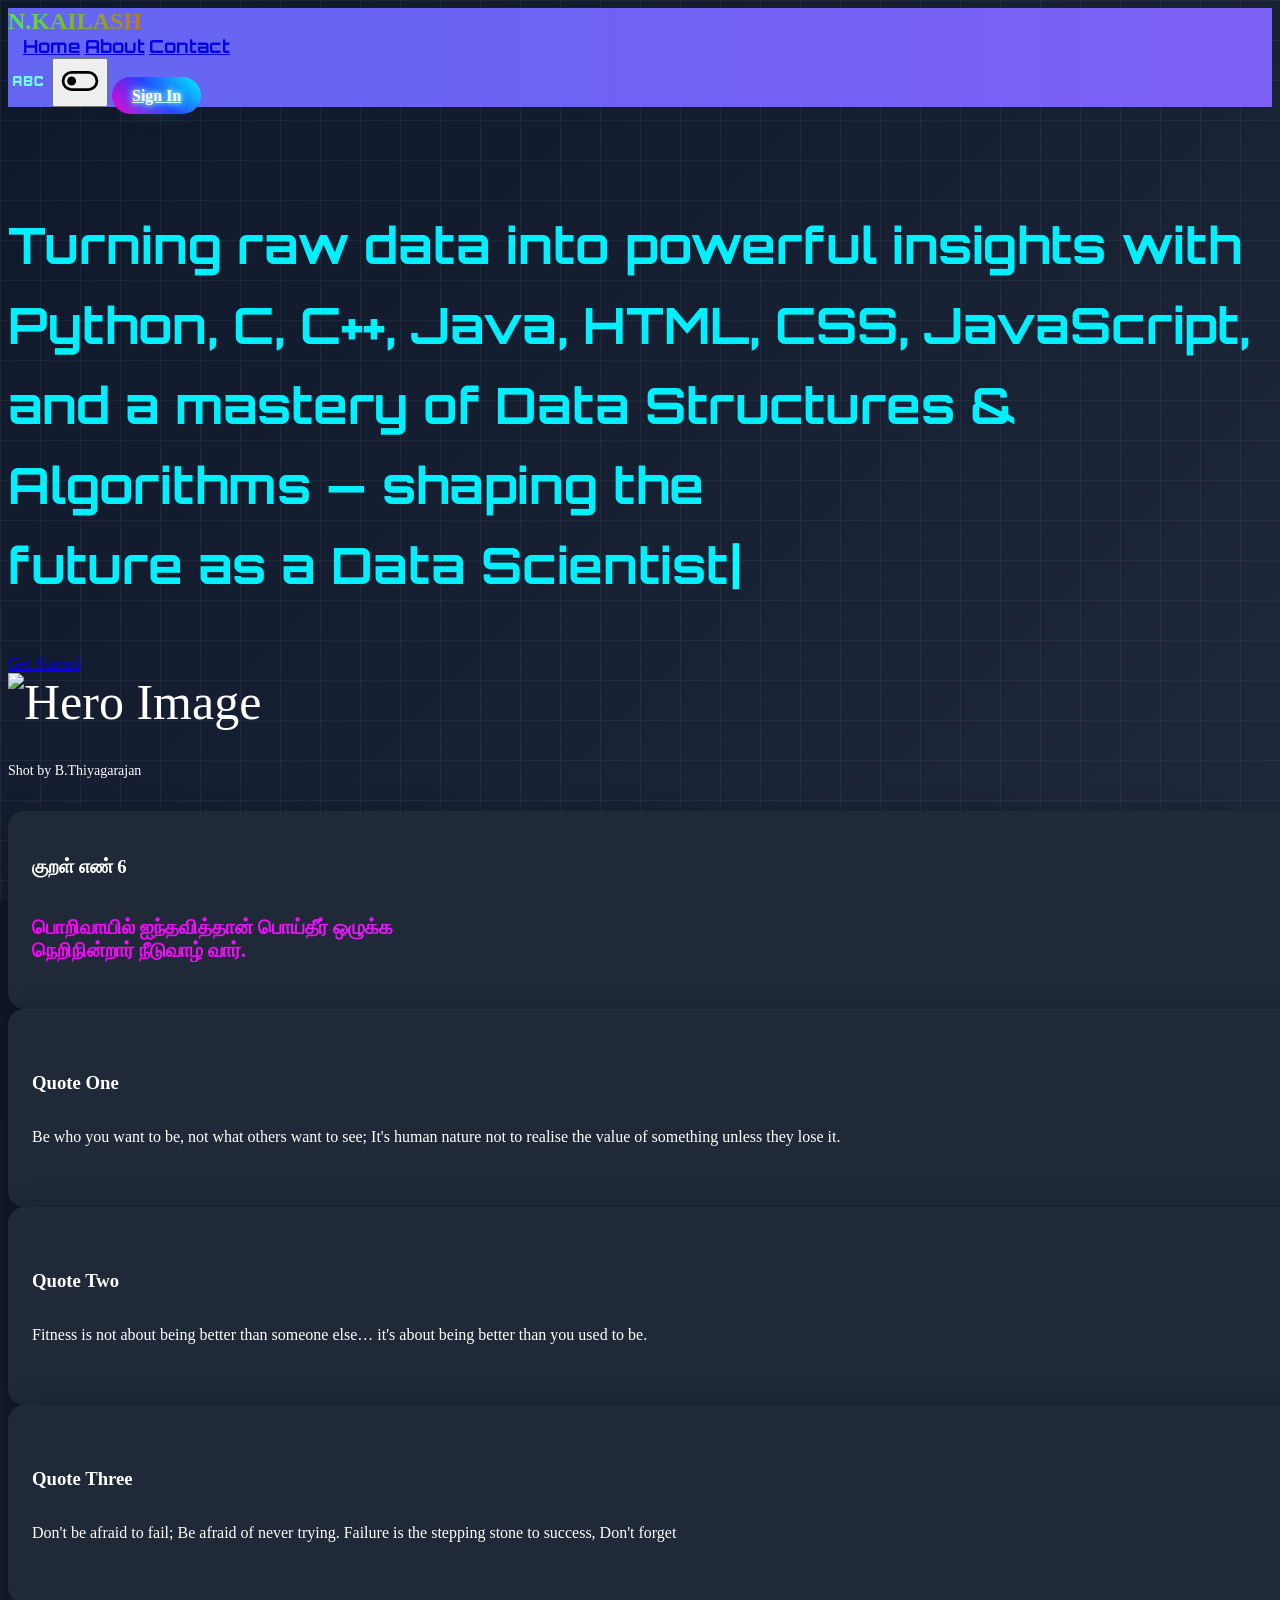
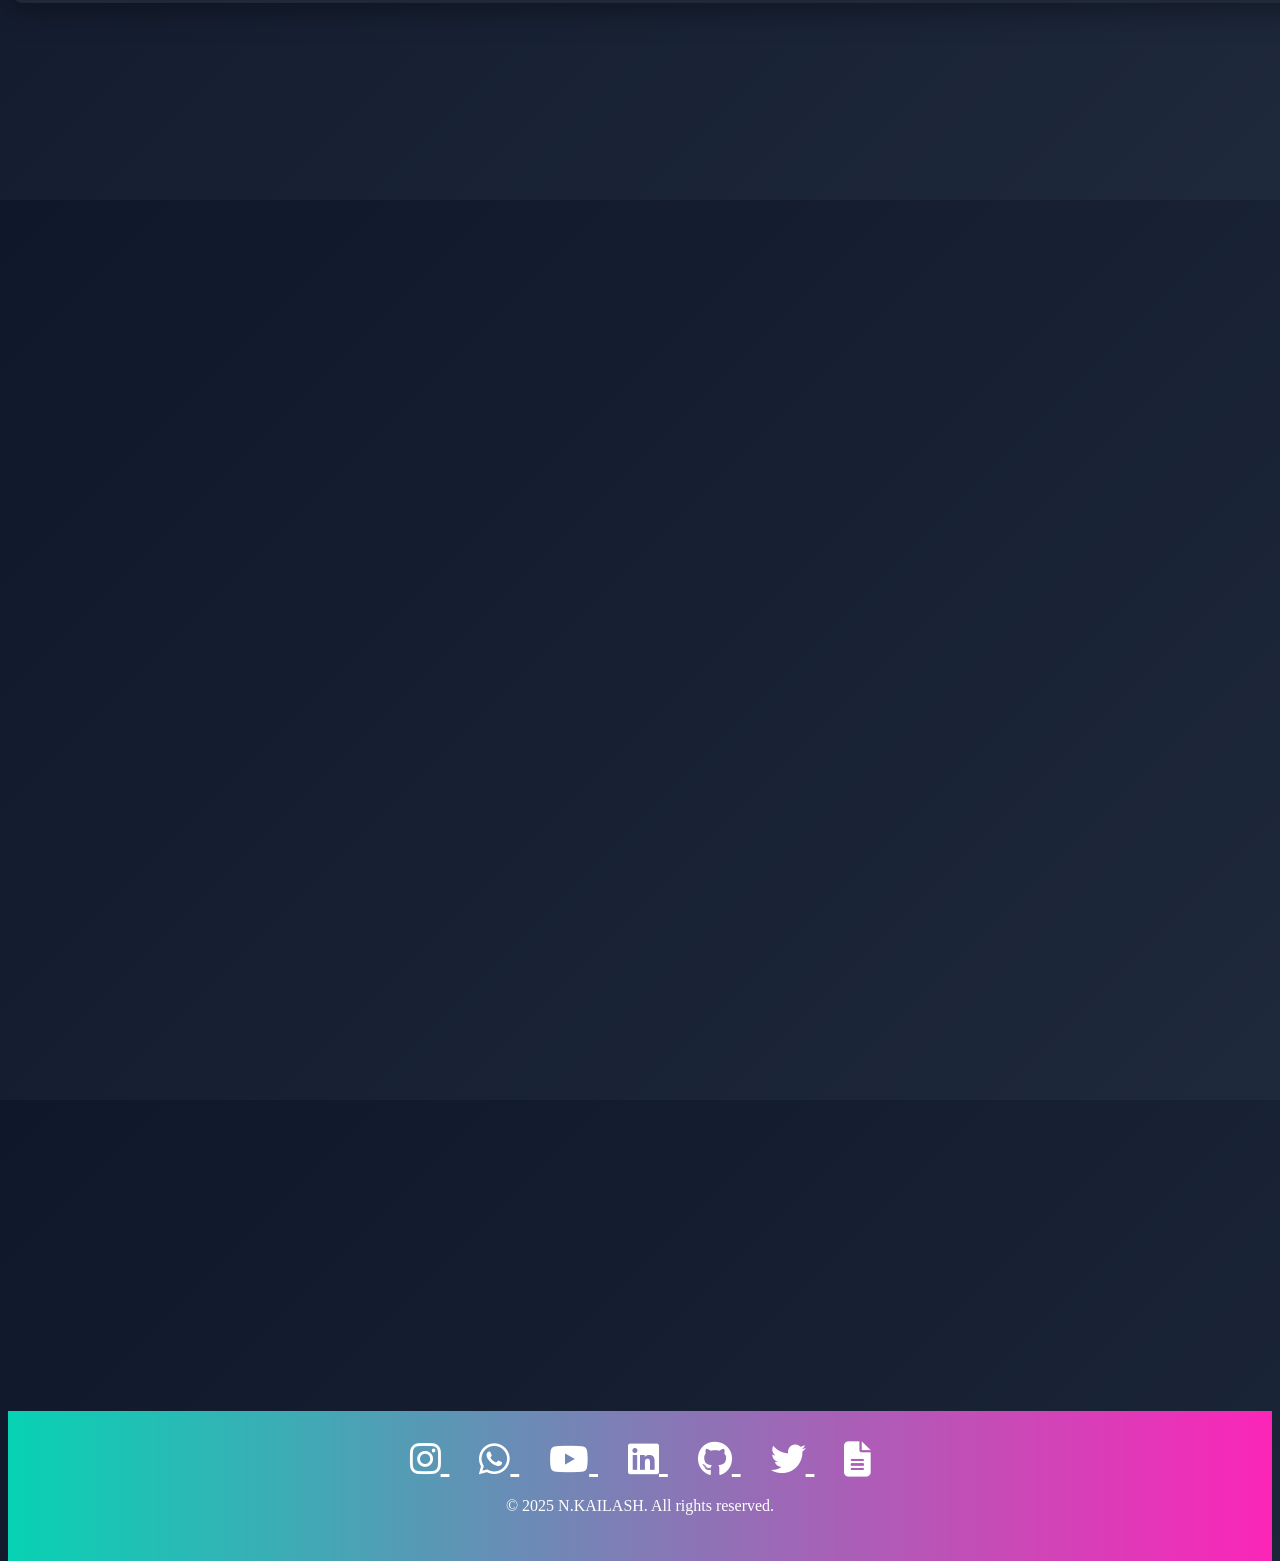
==== index.html @ b2255a36 "Update index.html removing empty lines" ====
<!DOCTYPE html>
<html lang="en">
<head>
  <meta charset="UTF-8" />
  <meta name="viewport" content="width=device-width, initial-scale=1.0" />
  <title>Welcome - Kailash Kanth</title>
  <script src="https://cdn.tailwindcss.com"></script>
  <link rel="stylesheet" href="https://cdnjs.cloudflare.com/ajax/libs/font-awesome/6.5.0/css/all.min.css">
  <link rel="icon" type="image/png" href="Elegante Logo _N.K._ en Gradiente.png">
  <link href="https://fonts.googleapis.com/css2?family=Noto+Sans+Tamil&display=swap" rel="stylesheet">
  <link href="https://fonts.googleapis.com/css2?family=Orbitron:wght@400;700;900&display=swap" rel="stylesheet">

  <style>
    body::before {
      content: "";
      position: fixed;
      top: 0;
      left: 0;
      width: 100%;
      height: 100%;
      background-image: linear-gradient(to right, rgba(255,255,255,0.05) 1px, transparent 1px),
                        linear-gradient(to bottom, rgba(255,255,255,0.05) 1px, transparent 1px);
      background-size: 40px 40px;
      z-index: -1;
      animation: moveGrid 20s linear infinite;
    }
    
    @keyframes moveGrid {
      from { background-position: 0 0; }
      to { background-position: 40px 40px; }
    }
    html, body {
  height: 100%;              /* Make body take full height */
  display: flex;             /* Use flexbox */
  flex-direction: column;    /* Stack content vertically */
}
    

main {
  flex: 1; /* Push footer to the bottom */
}
    body {
      background: linear-gradient(135deg, #0f172a, #1e293b);
      color: white;
    }
    .gradient-bg {
      background: linear-gradient(90deg, #6366f1, #8b5cf6, #ec4899);
    }
    .animated-gradient {
      background-size: 300% 300%;
      animation: gradientMove 6s ease infinite;
    }
    @keyframes gradientMove {
      0% { background-position: 0% 50%; }
      50% { background-position: 100% 50%; }
      100% { background-position: 0% 50%; }
    }
    @keyframes gradientText {
      0% { background-position: 0% 50%; }
      50% { background-position: 100% 50%; }
      100% { background-position: 0% 50%; }
    }
    
.animated-text-gradient {
  background: linear-gradient(
    90deg, /* left to right gradient */
    #48ec4b,
    #ff3700,
    #272adb,
    #48ec4b,
    #00bfff,
    #ff8c00
  );
  background-size: 800% 800%;
  animation: gradientText 7s linear infinite;
  -webkit-background-clip: text;
  -webkit-text-fill-color: transparent;
}
    .footer {
  text-align: center;
  padding: 30px 10px;
  background: linear-gradient(90deg, #07d2b4, #fc25b8);
  color: white;
}

.social-icons {
  margin-bottom: 15px;
}

.social-icons .icon {
  margin: 0 15px;
  font-size: 2.2rem;
  color: white;
  transition: all 0.3s ease;
}

/* Glow Colors */
.social-icons .linkedin:hover {
  color: #0a66c2;
}
.social-icons .whatsapp:hover {
  color: #25D366;
  text-shadow: 0 0 10px #25D366, 0 0 20px #25D366;
  animation: pulseGlow 1.5s infinite
}
.social-icons .github:hover {
  color: #ffffff;
  text-shadow: 0 0 10px #ffffff, 0 0 20px #ffffff;
  animation: pulseGlow 1.5s infinite
}

.social-icons .instagram:hover {
  color: #e1306c;
  text-shadow: 0 0 10px #e1306c, 0 0 20px #e1306c;
  animation: pulseGlow 1.5s infinite
}

.social-icons .twitter:hover {
  color: #1da1f2;
}
.social-icons .youtube:hover {
  color: #ff0000;
}

.social-icons .resume:hover {
  color: #00ffcc;
}
.neon-button {
  color: #00fff0;
  text-shadow: 0 0 5px #00fff0, 0 0 10px #00fff0, 0 0 20px #00fff0;
}
    /* Gradient Text Animation */
    .gradient-text {
      font-size: 1.25rem; /* Increase text size */
      font-weight: bold;
      text-align: left;
      background: linear-gradient(270deg, #ff6a00, #ffcc00, #00ffcc, #ff00ff);
      background-size: 800% 800%;
      -webkit-background-clip: text;
      -webkit-text-fill-color: transparent;
      animation: gradientShift 8s ease infinite;
    }

    /* Gradient Animation */
    @keyframes gradientShift {
      0% { background-position: 0% 50%; }
      50% { background-position: 100% 50%; }
      100% { background-position: 0% 50%; }
    }
    .breathing-glow-button {
  display: inline-block;
  animation: button-breathe 2.5s ease-in-out infinite,
             button-glow 2.5s ease-in-out infinite;
  transform-origin: center;
  will-change: transform, box-shadow;
}

@keyframes button-breathe {
  0%, 100% { transform: scale(1); }
  50%      { transform: scale(1.08); }
}

@keyframes button-glow {
  0%, 100% {
    box-shadow: 0 0 15px rgba(99, 102, 241, 0.6), 
                0 0 30px rgba(139, 92, 246, 0.4),
                0 0 45px rgba(236, 72, 153, 0.3);
  }
  50% {
    box-shadow: 0 0 25px rgba(99, 102, 241, 0.9), 
                0 0 50px rgba(139, 92, 246, 0.7),
                0 0 70px rgba(236, 72, 153, 0.5);
  }
}
    .tamil-text {
      font-family: 'Noto Sans Tamil', sans-serif;
    }
    .breathing-img{
  animation: breathing 4s ease-in-out infinite,
             img-breathing-glow 4s ease-in-out infinite;
}

@keyframes breathing {
  0% { transform: scale(1); }
  50% { transform: scale(1.02); }
  100% { transform: scale(1); }
}       
@keyframes img-breathing-glow {
  0%, 100% {
    box-shadow: 0 0 15px rgba(0, 251, 255, 0.6), 
                0 0 30px rgba(139, 92, 246, 0.4),
                0 0 45px rgba(255, 0, 128, 0.3);
  }
  50% {
    box-shadow: 0 0 25px rgba(37, 241, 5, 0.9), 
                0 0 50px rgba(139, 92, 246, 0.7),
                0 0 70px rgba(236, 72, 153, 0.5);
  }
}
element.style {
    animation-delay: 100ms;
}
  .text-4xl {
    font-size: 2.25rem;
    line-height: 2.5rem;
}
.text-cyber {
    --tw-text-opacity: 1;
    color: rgb(0 240 255 / var(--tw-text-opacity, 1));
}
.text-sm {
    font-size: .875rem;
    line-height: 5rem;
}
.font-cyber {
    font-family: 'Orbitron', sans-serif;
    font-weight: 700;
}
.animate-fade-in-up {
    animation: fade-in-up 2s ease-out;
}
.cyber-gradient-text {
    background-image: linear-gradient(to right, var(--tw-gradient-stops));
    --tw-gradient-from: #00f0ff var(--tw-gradient-from-position);
    --tw-gradient-to: rgb(0 240 255 / 0) var(--tw-gradient-to-position);
    --tw-gradient-stops: var(--tw-gradient-from), var(--tw-gradient-to);
    --tw-gradient-to: #b537f2 var(--tw-gradient-to-position);
    -webkit-background-clip: text;
    background-clip: text;
    color: transparent;
}
.fade-in-up {
      font-size: 50px;
      opacity: 0;
      transform: translateY(30px); /* start slightly down */
      animation: fadeInUp 1.2s ease-out forwards;
    }

    @keyframes fadeInUp {
      0% {
        opacity: 0;
        transform: translateY(30px);
      }
      100% {
        opacity: 1;
        transform: translateY(0);
      }
    }
    h2.fade-in-up {
  line-height: 1.15;
  overflow: visible;
}
.rounded-md {
    border-radius: calc(var(--radius) - 2px);
}
.gap-1 {
    gap: .25rem;
}
    #typewriter {
  display: inline-block;
  white-space: nowrap;
  overflow: hidden;
  vertical-align: bottom;
  position: relative;
}

#typewriter::after {
  content: "|";                  /* blinking cursor */
  display: inline-block;         /* keep it inline with text */
  margin-left: 2px;              /* little gap */
  animation: blinkCursor 0.7s steps(1) infinite;
  color: #00ffff;                /* neon cyan */
  font-weight: bold;
}

@keyframes blinkCursor {
  50% { opacity: 0; }
}
    .sign-in-btn {
  background: linear-gradient(45deg, #ff00cc, #3333ff, #00ffff);
  color: white;
  font-size: 16px;
  padding: 10px 20px;
  border: none;
  border-radius: 25px;
  cursor: pointer;
  font-weight: bold;
  position: relative;
  overflow: hidden;
  transition: transform 0.2s ease-in-out;
  text-shadow: 0 0 5px #fff,
               0 0 10px #0ff,
               0 0 20px #0ff,
               0 0 40px #0ff;
  animation: glowText 2s infinite alternate;
}

.sign-in-btn:hover {
  transform: scale(1.1);
  background: linear-gradient(45deg, #ff66ff, #3399ff, #33ffff);
  box-shadow: 0 0 20px #ff00cc, 0 0 40px #3333ff, 0 0 60px #00ffff;
}

/* Neon glowing animation */
@keyframes glowText {
  from {
    text-shadow: 0 0 5px #fff,
                 0 0 10px #ff00cc,
                 0 0 20px #ff00cc,
                 0 0 40px #ff00cc;
  }
  to {
    text-shadow: 0 0 5px #fff,
                 0 0 15px #00ffff,
                 0 0 30px #00ffff,
                 0 0 60px #00ffff;
  }
}
.navbar-a {
  color: white;
  text-decoration: none;
  margin: 0 15px;
  font-size: 18px;
  font-weight: 500;
  position: relative;
  transition: color 0.3s ease-in-out;
}

/* Glow + underline effect */
.navbar-a::after {
  content: '';
  position: absolute;
  width: 0;
  height: 2px;
  left: 0;
  bottom: -5px;
  background: linear-gradient(90deg, #ff00cc, #3333ff, #00ffff);
  transition: width 0.4s ease-in-out;
  border-radius: 2px;
}

.navbar-a:hover {
  color: #00ffff; /* text color glow */
  text-shadow: 0 0 5px #00ffff, 0 0 10px #00ffff, 0 0 20px #00ffff;
}

.navbar-a:hover::after {
  width: 100%; /* underline expands smoothly */
}
    .logo {
  font-size: 24px;
  font-weight: bold;
  -webkit-background-clip: text;
  -webkit-text-fill-color: transparent;
  transition: all 0.3s ease-in-out;
  text-decoration: none;
}

.logo:hover {
  background: none; /* remove gradient */
  color: #00aaff; /* glowing blue */
  text-shadow: 0 0 8px #00aaff, 0 0 16px #00aaff, 0 0 24px #00aaff; /* glow */
  -webkit-text-fill-color: #00aaff;
}
    .image-glow {
  transition: all 0.3s ease-in-out;
}

.image-glow:hover {
  box-shadow: 0 0 20px 5px rgba(0, 128, 255, 0.8);
  animation: pulse-glow 1.5s infinite;
}

@keyframes pulse-glow {
  0% {
    box-shadow: 0 0 10px 2px rgba(0, 128, 255, 0.6);
  }
  50% {
    box-shadow: 0 0 25px 7px rgba(0, 128, 255, 1);
  }
  100% {
    box-shadow: 0 0 10px 2px rgba(0, 128, 255, 0.6);
  }
}
    .thirukkural-box{
  position: relative;
  width: 100%;
  min-height: 150px;               /* responsive */
  border-radius: 16px;
  overflow: hidden;
  padding: 24px;
  background: #1f2937;             /* matches your bg-gray-800 */
  box-shadow: 0 8px 30px rgba(0,0,0,.35);
}

.thirukkural-front,.thirukkural-back{
  position:absolute; inset:0;
  padding:24px;
  display:grid; align-content:center; /* vertical centering */
  z-index:2; transition:opacity .35s ease;
}
.thirukkural-back{ opacity:0; color:#a5f3fc; font-style:italic; }

.thirukkural-box:hover .thirukkural-front{ opacity:0; }
.thirukkural-box:hover .thirukkural-back{  opacity:1; }

/* checkerboard overlay */
.checkerboard{
  position:absolute; inset:0;
  display:grid;
  grid-template-columns:repeat(var(--cols,8),1fr);
  grid-template-rows:repeat(var(--rows,6),1fr);
  z-index:3; pointer-events:none;
}
.checkerboard .tile {
  background: #b04198; /* blue */
  opacity: 1;
}

/* On hover: animate tiles disappearing */
.thirukkural-box:hover .checkerboard .tile {
  animation: tileOut .6s both ease-in;
  animation-delay: var(--d, 0ms);
}

/* When not hovered: animate tiles disappearing (other direction) */
.thirukkural-box:not(:hover) .checkerboard .tile {
  animation: tileIn 0.6s both ease-in;
  animation-delay: var(--d, 0ms);
}

/* Keyframes */
@keyframes tileOut {
  0%   { opacity: 0.8; }
  100% { opacity: 0; }
}

@keyframes tileIn {
  0%   { opacity:0.8; }
  100% { opacity: 0; }
}
.porul-title {
  font-size: 2rem;
  font-weight: bold;
  background: linear-gradient(90deg, #f2ff00, #00a6ff);
  -webkit-background-clip: text;
  -webkit-text-fill-color: transparent;
}
    .quote-box{
  position: relative;
  width: 100%;
  min-height: 150px;               /* responsive */
  border-radius: 16px;
  overflow: hidden;
  padding: 24px;
  background: #1f2937;             /* matches your bg-gray-800 */
  box-shadow: 0 8px 30px rgba(0,0,0,.35);
}

.quote-front,.quote-back{
  position:absolute; inset:0;
  padding:24px;
  display:grid; align-content:center; /* vertical centering */
  z-index:2; transition:opacity .35s ease;
}
.quote-back{ opacity:0; color:#a5f3fc; font-style:italic; }

.quote-box:hover .quote-front{ opacity:0; }
.quote-box:hover .quote-back{  opacity:1; }

/* checkerboard overlay */
.checkerboardquote{
  position:absolute; inset:0;
  display:grid;
  grid-template-columns:repeat(var(--cols,8),1fr);
  grid-template-rows:repeat(var(--rows,6),1fr);
  z-index:3; pointer-events:none;
}
.checkerboardquote .tile {
  background: #07caed; /* blue */
  opacity: 1;
}

/* On hover: animate tiles disappearing */
.quote-box:hover .checkerboardquote .tile {
  animation: tileOutquote .6s both ease-in;
  animation-delay: var(--d, 0ms);
}

/* When not hovered: animate tiles disappearing (other direction) */
.quote-box:not(:hover) .checkerboardquote .tile {
  animation: tileInquote 0.6s both ease-in;
  animation-delay: var(--d, 0ms);
}

/* Keyframes */
@keyframes tileOutquote {
  0%   { opacity: 0.8; }
  100% { opacity: 0; }
}

@keyframes tileInquote {
  0%   { opacity:0.8; }
  100% { opacity: 0; }
}
    .glitch-text {
      position: relative;
    }

    /* Duplicate layers for glitch */
    .glitch-text::before,
    .glitch-text::after {
      content: attr(data-text);
      position: absolute;
      top: 0;
      left: 0;
      width: 100%;
      height: 100%;
      background: inherit;
      -webkit-background-clip: text;
      -webkit-text-fill-color: transparent;
      color: transparent;
      overflow: hidden;
      pointer-events: none;   /* Make sure hover does not affect */
    }

    .glitch-text::before {
      animation: glitch-slice-1 3s infinite linear alternate-reverse;
    }

    .glitch-text::after {
      animation: glitch-slice-2 1.2s infinite linear alternate-reverse;
    }
    .glitch-text:hover::before,
.glitch-text:hover::after {
  animation-play-state: paused;
  opacity: 0;
  visibility:hidden
}

    /* Slicing keyframes */
    @keyframes glitch-slice-1 {
      0% { clip: rect(20px, 9999px, 60px, 0); transform: translateX(-2px); }
      5% { clip: rect(60px, 9999px, 100px, 0); transform: translateX(2px); }
      10% { clip: rect(10px, 9999px, 50px, 0); transform: translateX(-1px); }
      15% { clip: rect(70px, 9999px, 120px, 0); transform: translateX(1px); }
      20% { clip: rect(40px, 9999px, 80px, 0); transform: translateX(-3px); }
      25% { clip: rect(90px, 9999px, 140px, 0); transform: translateX(3px); }
      30%,100% { clip: rect(0, 9999px, 0, 0); transform: translateX(0); }
    }

    @keyframes glitch-slice-2 {
      0% { clip: rect(80px, 9999px, 120px, 0); transform: translateX(2px); }
      5% { clip: rect(30px, 9999px, 70px, 0); transform: translateX(-2px); }
      10% { clip: rect(100px, 9999px, 1500px, 0); transform: translateX(1px); }
      15% { clip: rect(50px, 9999px, 90px, 0); transform: translateX(-1px); }
      20% { clip: rect(10px, 9999px, 40px, 0); transform: translateX(3px); }
      25% { clip: rect(60px, 9999px, 1500px, 0); transform: translateX(-3px); }
      30%,100% { clip: rect(60, 9999px, 70, 40); transform: translateX(0); }
    }
    .tooltip {
  position: relative;
  display: inline-block;
  cursor: pointer;
}

/* Tooltip text */
.tooltip::after {
  content: attr(data-tooltip);
  position: absolute;
  bottom: -40px; /* Position above the element */
  left: 50%;
  transform: translateX(-50%);
  background-color: #111;
  color: #fff;
  font-size: 12px;
  padding: 6px 10px;
  border-radius: 6px;
  white-space: nowrap;
  opacity: 0;
  pointer-events: none;
  transition: opacity 0.3s ease;
  box-shadow: 0 0 10px rgba(0,0,0,0.5);
}

/* Show tooltip on hover */
.tooltip:hover::after {
  opacity: 1;
}
  </style>

</head>
<body class="font-sans">
  <!-- Header -->
  <header class="gradient-bg animated-gradient p-4 shadow-lg">
    <div class="max-w-7xl mx-auto flex justify-between items-center">
      <a href="index.html" class="text-2xl font-bold animated-text-gradient logo">N.KAILASH</a>
      <nav class="navbar-a absolute left-1/2 transform -translate-x-1/2 flex space-x-6 hidden md:flex">
        <a href="index.html" class="hover:text-gray-200 font-cyber">Home</a>
        <a href="about.html" class="hover:text-gray-200 font-cyber">About</a>
        <a href="contact.html" class="hover:text-gray-200 font-cyber">Contact</a>
      </nav>
      <div class="flex items-center space-x-3">
      <span class="tooltip" data-tooltip="Click the toggle button to change the font">
       <svg xmlns="http://www.w3.org/2000/svg" height="40px" viewBox="0 -960 960 960" width="40px" fill="#75FBFD">
        <path d="M671.33-360q-15.66 0-25.83-10.17-10.17-10.16-10.17-25.83v-168q0-15.67 10.17-25.83Q655.67-600 671.33-600H804q15.67 0 25.83 10.17Q840-579.67 840-564v44h-52v-28H687.33v136H788v-28h52v44q0 15.67-10.17 25.83Q819.67-360 804-360H671.33ZM380-360v-240h168.67q15.66 0 25.83 10.17 10.17 10.16 10.17 25.83v48q0 15.67-10.17 25.83Q564.33-480 548.67-480q15.66 0 25.83 10.17 10.17 10.16 10.17 25.83v48q0 15.67-10.17 25.83Q564.33-360 548.67-360H380Zm52-146h100.67v-42H432v42Zm0 94h100.67v-42H432v42Zm-312 52v-204q0-15.67 10.17-25.83Q140.33-600 156-600h132.67q15.66 0 25.83 10.17 10.17 10.16 10.17 25.83v204h-52v-71.33H172V-360h-52Zm52-123.33h100.67V-548H172v64.67Z"/>
       </svg>
      </span>
      <button onclick="location.href='index2.html'" class="p-2">
        <svg xmlns="http://www.w3.org/2000/svg" height="40px" viewBox="0 -960 960 960" width="40px" class="fill-[#75FBFD] hover:fill-red-500 hover:drop-shadow-[2_1_6px_red] transition-all duration-300">
          <path d="M280-240q-100 0-170-70T40-480q0-100 70-170t170-70h400q100 0 170 70t70 170q0 100-70 170t-170 70H280Zm0-66.67h400q72 0 122.67-50.66Q853.33-408 853.33-480t-50.66-122.67Q752-653.33 680-653.33H280q-72 0-122.67 50.66Q106.67-552 106.67-480t50.66 122.67Q208-306.67 280-306.67Zm-.71-66q44.71 0 76.04-31.29 31.34-31.3 31.34-76 0-44.71-31.3-76.04-31.29-31.33-76-31.33-44.7 0-76.04 31.29-31.33 31.3-31.33 76 0 44.71 31.29 76.04 31.3 31.33 76 31.33ZM480-480Z"/>
        </svg>
      </button>
      <a href="signin.html" class="bg-gradient-to-r from-indigo-500 via-purple-500 to-pink-500 px-6 py-3 rounded-lg font-bold text-white shadow-lg hover:opacity-90 sign-in-btn">Sign In</a>
    </div>
  </header>
<main>
  <!-- Hero Section -->
  <section class="max-w-7xl mx-auto px-4 py-16 flex flex-col md:flex-row items-center gap-8">
    <div class="flex-1">
      <h2 class="text-4xl md:text-5xl lg:text-6xl font-cyber font-bold mb-6 cyber-gradient-text fade-in-up glitch-text logo" data-text="Welcome to My Digital World">Welcome to My Digital World</h2>
      <p class="mb-6 text-lg text-cyber font-cyber text-sm gap-1 rounded-md fade-in-up">Turning raw data into powerful insights with Python, C, C++, Java, HTML, CSS, JavaScript, and a mastery of Data Structures & Algorithms — shaping the <br>future as a <span id="typewriter"></span></p>
      <a href="about.html" class="bg-gradient-to-r from-indigo-500 via-purple-500 to-pink-500 px-6 py-3 rounded-lg font-bold text-white shadow-lg hover:opacity-90 breathing-glow-button image-glow">Get Started</a>
    </div>
    <div class="relative flex-1 fade-in-up group">
      <img src="IMG20250529124751.jpg" alt="Hero Image" class="rounded-lg shadow-lg breathing-img image-glow"/>
      <div class="absolute bottom-0 left-0 w-full bg-black/60 text-white text-center py-2 text-sm font-semibold opacity-0 group-hover:opacity-100 transition-opacity duration-300 rounded-b-lg">
      Shot by B.Thiyagarajan
    </div>
  </div>
  </section>
  <section class="max-w-7xl mx-auto px-4">
  <div class="thirukkural-box rounded-lg shadow-lg">
    <div class="thirukkural-front">
      <h3 class="quote-heading text-xl font-bold mb-2"></h3>
      <p class="quote-text gradient-text">
        <span></span><br>
        <span></span>
      </p>
    </div>
    <div class="thirukkural-back">
      <h2 class="porul-title text-2xl md:text-2xl font-extrabold tracking-wide mb-1">பொருள்:</h2>
      <p class="quote-meaning"></p>
    </div>
    <div class="checkerboard"></div>
  </div>
  </section>


  <!-- Features Section -->
  <section class="max-w-7xl mx-auto px-4 py-12 grid md:grid-cols-3 gap-8">
    <div class="quote-box rounded-lg shadow-lg">
      <div class="quote-front">
        <h3 class="text-xl font-bold mb-2">Quote One</h3>
        <p class="text-yellow-400">Be who you want to be, not what others want to see; It's human nature not to realise the value of something unless they lose it.</p>
      </div>
      <div class="quote-back">
        <h3 class="text-xl font-bold mb-2">Quote Four</h3>
        <p class="text-yellow-400">Happiness doesn’t come from having everything, but from appreciating little moments that make life meaningful and beautiful.</p>
      </div>
      <div class="checkerboardquote"></div>
    </div>
    <div class="quote-box rounded-lg shadow-lg">
      <div class="quote-front">
        <h3 class="text-xl font-bold mb-2">Quote Two</h3>
        <p class="text-yellow-400">Fitness is not about being better than someone else… it's about being better than you used to be.</p>
      </div>
      <div class="quote-back">
        <h3 class="text-xl font-bold mb-2">Quote Five</h3>
        <p class="text-yellow-400">Dreams become reality when belief fuels effort, determination overcomes doubt, and consistency outshines every excuse.</p>
      </div>
      <div class="checkerboardquote"></div>    
    </div>
    <div class="quote-box rounded-lg shadow-lg">
      <div class="quote-front">
        <h3 class="text-xl font-bold mb-2">Quote Three</h3>
        <p class="text-yellow-400">Don't be afraid to fail; Be afraid of never trying.
Failure is the stepping stone to success, Don't forget</p>
      </div>
      <div class="quote-back">
        <h3 class="text-xl font-bold mb-2">Quote Six</h3>
        <p class="text-yellow-400">Success is not built overnight; it grows steadily through patience, persistence, and the courage to keep moving forward.</p>
      </div>
      <div class="checkerboardquote"></div>    
    </div>
    <iframe
    src="https://www.chatbase.co/chatbot-iframe/3CXIwH0Ej0RqtrTjF5sfJ"
    width="100%"
    style="height: 100%; min-height: 700px"
    frameborder="0"
></iframe>
    <iframe
    src="https://www.chatbase.co/chatbot-iframe/lRRSfC07ooFRdBch0NG0c"
    width="100%"
    style="height: 100%; min-height: 700px"
    frameborder="0"
></iframe>
  </section>
</main>
  <!-- Stats Section -->
  <footer class="footer">
  <div class="social-icons">
    <a href="https://www.instagram.com/kailash_.kanth" target="_blank" class="icon instagram">
      <i class="fab fa-instagram"></i>
    </a>
    <a href="https://wa.me/918489091701" target="_blank" class="icon whatsapp">
      <i class="fab fa-whatsapp"></i>
    </a>
    <a href="https://www.youtube.com" target="_blank" class="icon youtube">
      <i class="fab fa-youtube"></i>
    </a>
    <a href="https://www.linkedin.com" target="_blank" class="icon linkedin">
      <i class="fab fa-linkedin"></i>
    </a>
    <a href="https://github.com" target="_blank" class="icon github">
      <i class="fab fa-github"></i>
    </a>
    <a href="https://twitter.com" target="_blank" class="icon twitter">
      <i class="fab fa-twitter"></i>
    <a href="" target="_blank" class="icon resume">
      <i class="fas fa-file-alt"></i>
    </a>
    </a>
  </div>
  <p>© 2025 N.KAILASH. All rights reserved.</p>
</footer>
  <script>
    const words = ["Data Scientist.", "Full-Stack Developer.", "Game Developer.", "Software Developer."];
let i = 0;
let j = 0;
let isDeleting = false;
let currentWord = "";
const typingSpeed = 100;
const erasingSpeed = 50;
const delay = 1500; // pause before erasing

function type() {
  const typewriter = document.getElementById("typewriter");

  if (isDeleting) {
    currentWord = words[i].substring(0, j--);
  } else {
    currentWord = words[i].substring(0, j++);
  }

  typewriter.textContent = currentWord;

  if (!isDeleting && j === words[i].length) {
    isDeleting = true;
    setTimeout(type, delay);
    return;
  } else if (isDeleting && j === 0) {
    isDeleting = false;
    i = (i + 1) % words.length;
  }

  setTimeout(type, isDeleting ? erasingSpeed : typingSpeed);
}

type();
    const quotesData = [
        { heading: "குறள் எண் 1", text: "அகர முதல எழுத்தெல்லாம் ஆதி பகவன் முதற்றே உலகு.", meaning: "எழுத்துக்கள் எல்லாம் அகரத்தை அடிப்படையாக கொண்டிருக்கின்றன. அதுபோல உலகம் கடவுளை அடிப்படையாக கொண்டிருக்கிறது." },
        { heading: "குறள் எண் 2", text: "கற்றதனால் ஆய பயனென்கொல் வாலறிவன் நற்றாள் தொழாஅர் எனின்.", meaning: "தூய அறிவு வடிவாக விளங்கும் இறைவனுடைய நல்ல திருவடிகளை தொழாமல் இருப்பாரானால், அவர் கற்ற கல்வியினால் ஆகிய பயன் என்ன?" },
        { heading: "குறள் எண் 3", text: "மலர்மிசை ஏகினான் மாணடி சேர்ந்தார் நிலமிசை நீடுவாழ் வார்.", meaning: "அன்பரின் அகமாகிய மலரில் வீற்றிருக்கும் கடவுளின் சிறந்த திருவடிகளை பொருந்தி நினைக்கின்றவர், இன்ப உலகில் நிலைத்து வாழ்வார்." },
        { heading: "குறள் எண் 4", text: "வேண்டுதல் வேண்டாமை இலானடி சேர்ந்தார்க்கு யாண்டும் இடும்பை இல.", meaning: "விருப்பு வெறுப்பு இல்லாத கடவுளின் திருவடிகளை பொருந்தி நினைக்கின்றவர்க்கு எப்போதும் எவ்விடத்திலும் துன்பம் இல்லை." },
        { heading: "குறள் எண் 5", text: "இருள்சேர் இருவினையும் சேரா இறைவன் பொருள்சேர் புகழ்புரிந்தார் மாட்டு.", meaning: "கடவுளின் உண்மைப் புகழை விரும்பி அன்பு செலுத்துகின்றவரிடம் அறியாமையால் விளையும் இருவகை வினையும் சேர்வதில்லை." },
        { heading: "குறள் எண் 6", text: "பொறிவாயில் ஐந்தவித்தான் பொய்தீர் ஒழுக்க நெறிநின்றார் நீடுவாழ் வார்.", meaning: "ஐம்பொறி வாயிலாக பிறக்கும் வேட்கைகளை அவித்த இறைவனுடைய பொய்யற்ற ஒழுக்க நெறியில் நின்றவர், நிலை பெற்ற நல்வாழ்க்கை வாழ்வர்." },
        { heading: "குறள் எண் 7", text: "தனக்குவமை இல்லாதான் தாள்சேர்ந்தார்க் கல்லால் மனக்கவலை மாற்றல் அரிது.", meaning: "தனக்கு ஒப்புமை இல்லாத தலைவனுடைய திருவடிகளைப் பொருந்தி நினைக்கின்றவர் அல்லாமல், மற்றவர்க்கு மனக்கவலையை மாற்ற முடியாது." },
        { heading: "குறள் எண் 8", text: "அறவாழி அந்தணன் தாள்சேர்ந்தார்க் கல்லால் பிறவாழி நீந்தல் அரிது.", meaning: "அறக்கடலாக விளங்கும் கடவுளின் திருவடிகளைப் பொருந்தி நினைக்கின்றவர் அல்லாமல், மற்றவர் பொருளும் இன்பமுமாகிய மற்ற கடல்களைக் கடக்க முடியாது." },
        { heading: "குறள் எண் 9", text: "கோளில் பொறியின் குணமிலவே எண்குணத்தான் தாளை வணங்காத் தலை.", meaning: "கேட்காதசெவி, பார்க்காத கண் போன்ற எண் குணங்களை உடைய கடவுளின் திருவடிகளை வணங்காதவரின் தலைகள் பயனற்றவைகளாம்." },
        { heading: "குறள் எண் 10", text: "பிறவிப் பெருங்கடல் நீந்துவர் நீந்தார் இறைவன் அடிசேரா தார்.", meaning: "இறைவனுடைய திருவடிகளை பொருந்தி நினைக்கின்றவர் பிறவியாகிய பெரிய கடலைக் கடக்க முடியும். மற்றவர் கடக்க முடியாது." },

    ];

    const headingEl = document.querySelector(".quote-heading");
    const textEl = document.querySelector(".quote-text");
    const meaningEl = document.querySelector(".quote-meaning");

    // Force exactly 4 words in the first line
    function formatQuoteWithBreak(quote) {
        const words = quote.trim().split(/\s+/); // split on ANY whitespace
        if (words.length > 4) {
            const firstLine = words.slice(0, 4).join(" ");
            const secondLine = words.slice(4).join(" ");
            return `${firstLine}<br>${secondLine}`;
        }
        return quote;
    }

    function updateQuotes() {
        const day = new Date().getDate();
        const quoteIndex = (day - 1) % quotesData.length; // Cycle through
        const quote = quotesData[quoteIndex];

        headingEl.textContent = quote.heading;
        textEl.innerHTML = formatQuoteWithBreak(quote.text);
        meaningEl.textContent = quote.meaning;
    }

    updateQuotes();

    setInterval(() => {
        const now = new Date();
        if (now.getHours() === 12 && now.getMinutes() === 0) {
            updateQuotes();
        }
    }, 60000);
    document.querySelectorAll('.thirukkural-box').forEach(box => {
  const grid = box.querySelector('.checkerboard');
  const rows = 6, cols = 8;                 // density of tiles
  grid.style.setProperty('--rows', rows);
  grid.style.setProperty('--cols', cols);
  grid.innerHTML = '';                       // build tiles
  for (let r = 0; r < rows; r++) {
    for (let c = 0; c < cols; c++) {
      const tile = document.createElement('div');
      tile.className = 'tile';
      tile.style.setProperty('--d', ((r + c) * 60) + 'ms'); // diagonal wipe
      grid.appendChild(tile);
    }
  }
});
    document.querySelectorAll('.quote-box').forEach(box => {
  const grid = box.querySelector('.checkerboardquote');
  const rows = 6, cols = 8;                 // density of tiles
  grid.style.setProperty('--rows', rows);
  grid.style.setProperty('--cols', cols);
  grid.innerHTML = '';                       // build tiles
  for (let r = 0; r < rows; r++) {
    for (let c = 0; c < cols; c++) {
      const tile = document.createElement('div');
      tile.className = 'tile';
      tile.style.setProperty('--d', ((r + c) * 60) + 'ms'); // diagonal wipe
      grid.appendChild(tile);
    }
  }
});
</script>
</body>
</html>
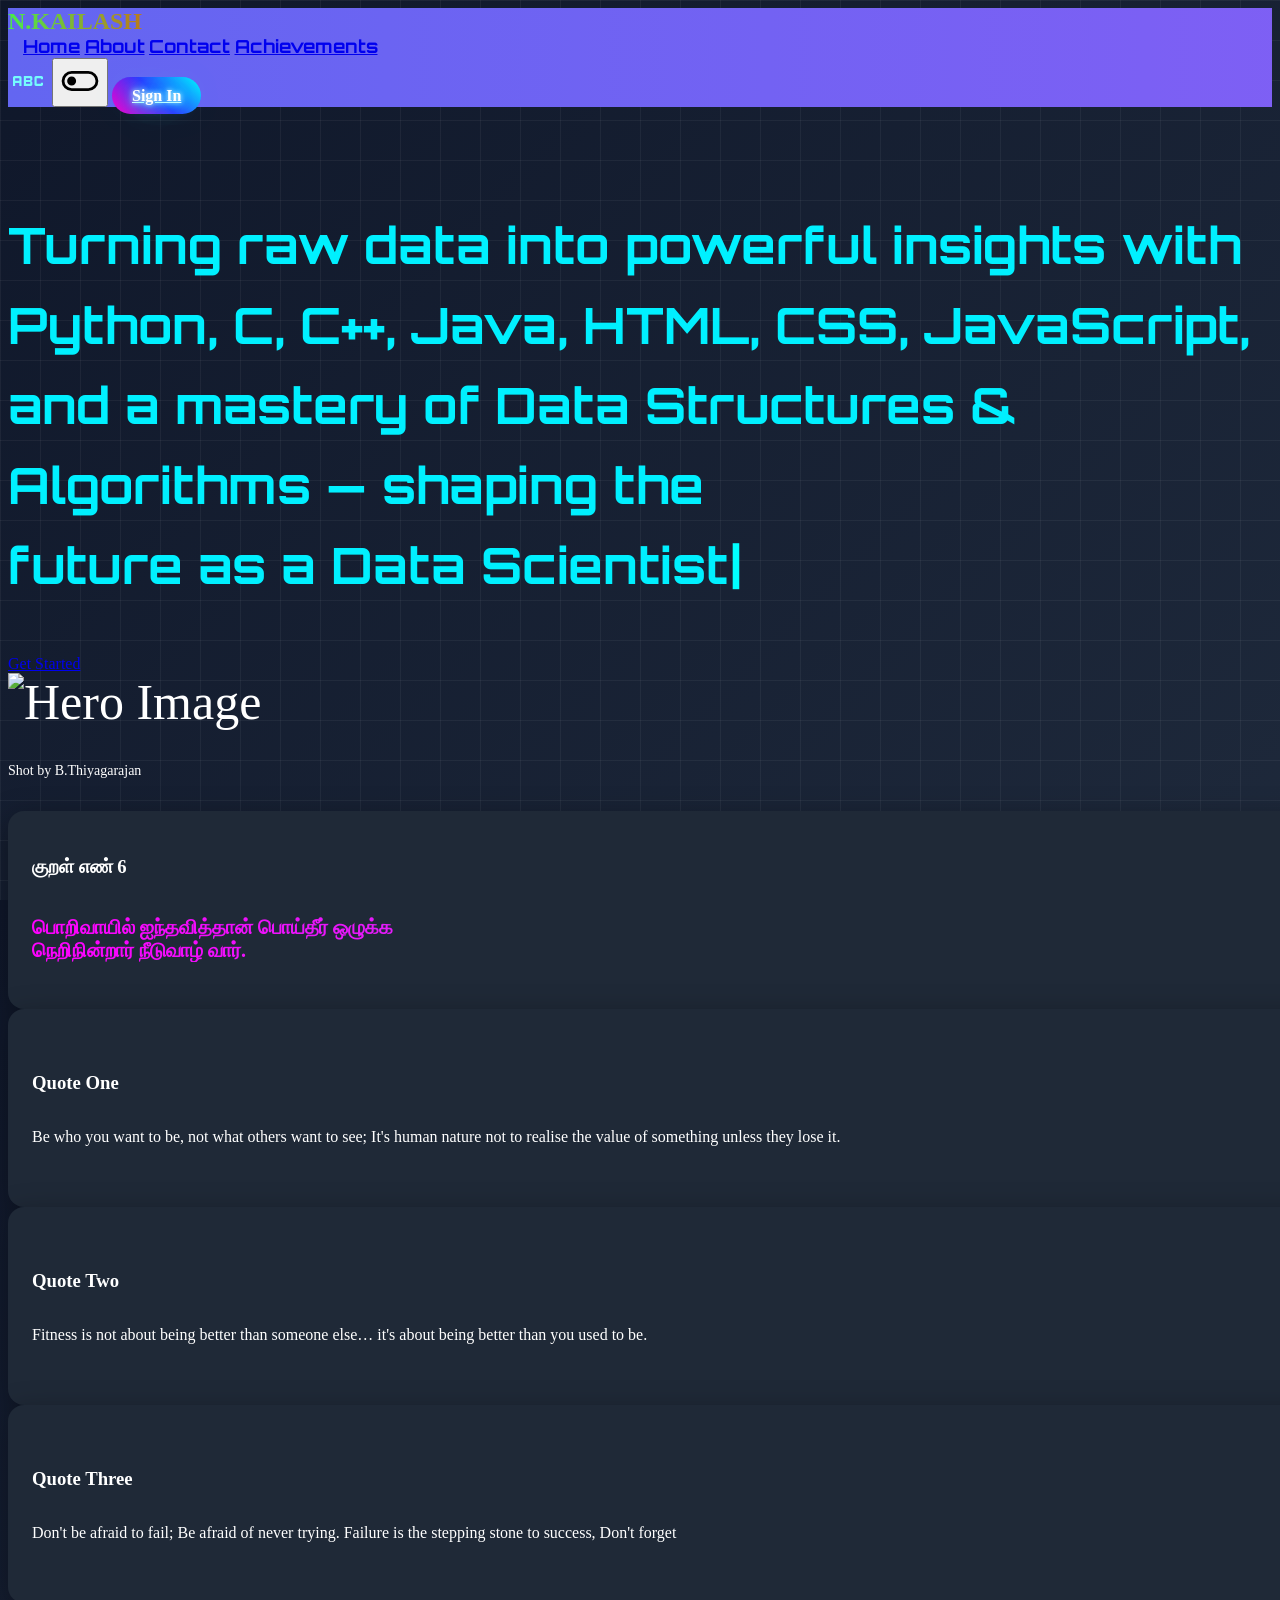
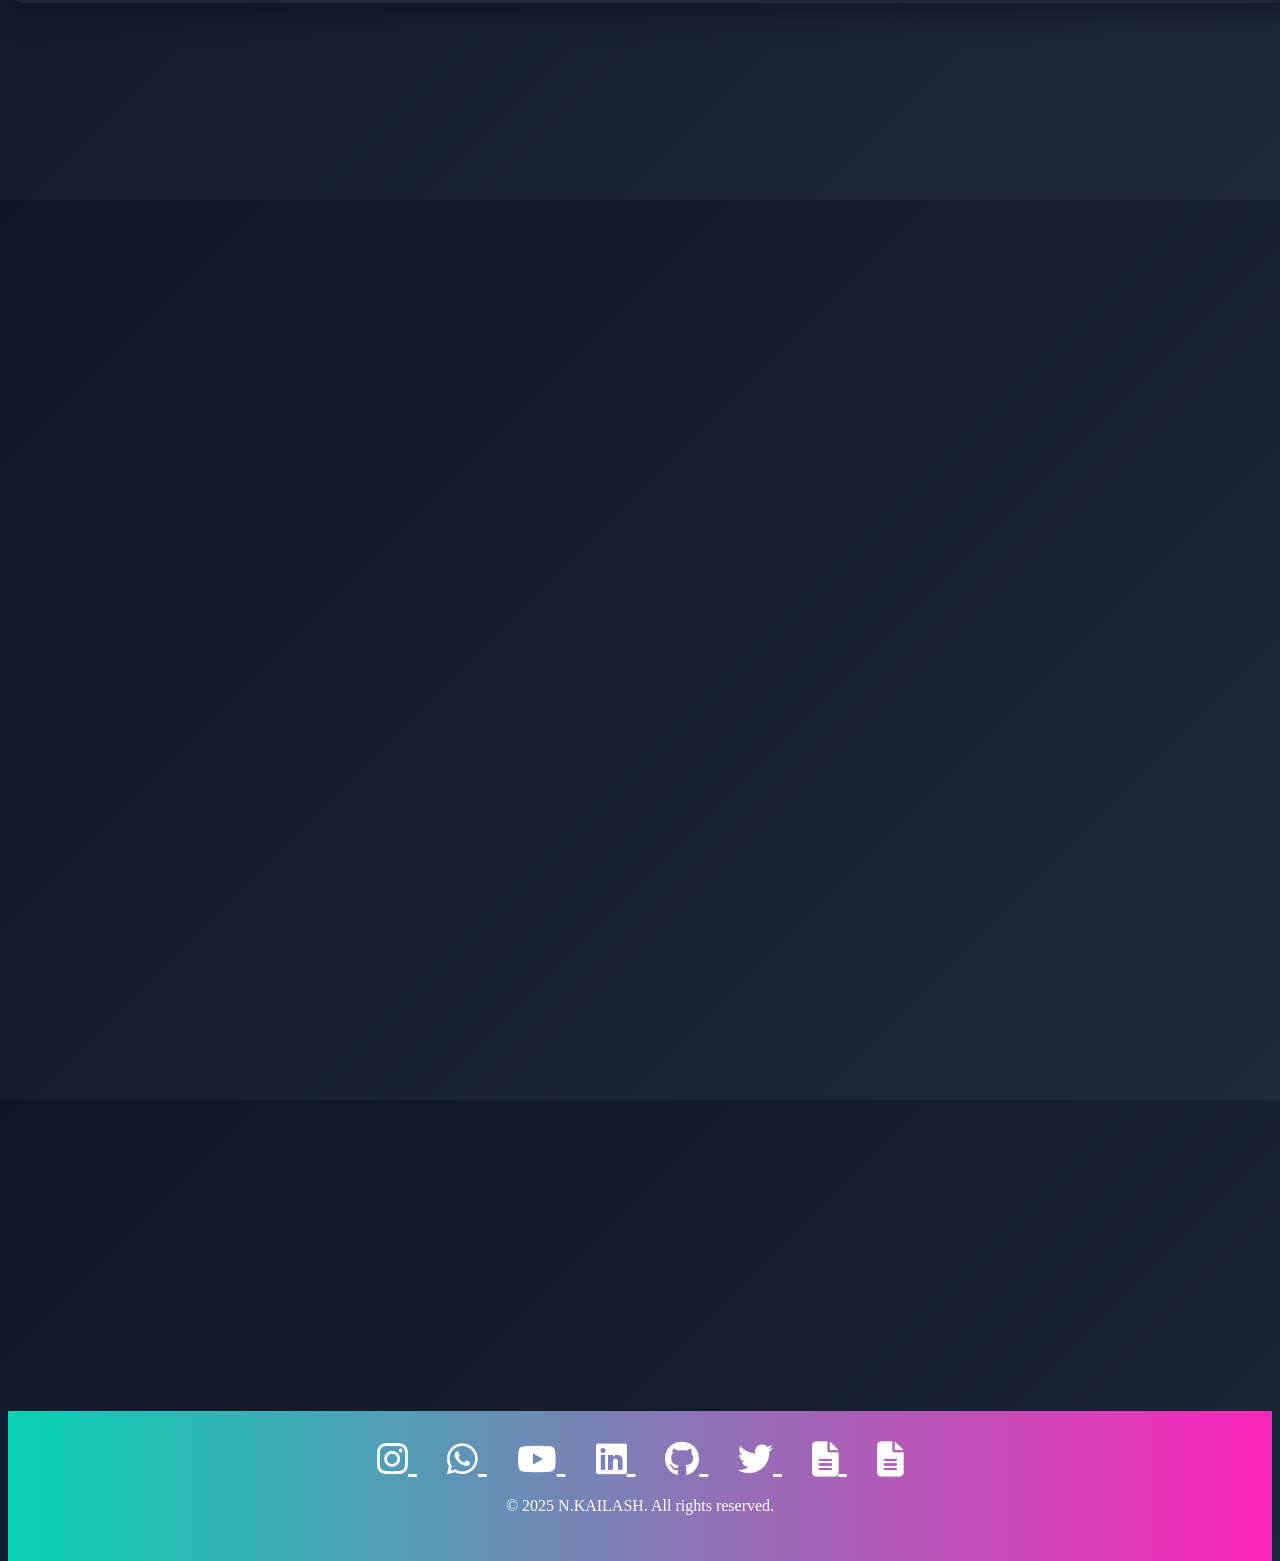
==== commit cda81ad6: "Update index.html Achievement navbar updation" ====
--- a/index.html
+++ b/index.html
@@ -599,6 +599,7 @@
         <a href="index.html" class="hover:text-gray-200 font-cyber">Home</a>
         <a href="about.html" class="hover:text-gray-200 font-cyber">About</a>
         <a href="contact.html" class="hover:text-gray-200 font-cyber">Contact</a>
+        <a href="achievements.html" class="hover:text-gray-200 font-cyber">Achievements</a>
       </nav>
       <div class="flex items-center space-x-3">
       <span class="tooltip" data-tooltip="Click the toggle button to change the font">
@@ -717,9 +718,12 @@
     </a>
     <a href="https://twitter.com" target="_blank" class="icon twitter">
       <i class="fab fa-twitter"></i>
-    <a href="" target="_blank" class="icon resume">
+    </a>
+    <a href="KailashResumeSimple.pdf" target="_blank" class="icon resume">
       <i class="fas fa-file-alt"></i>
     </a>
+    <a href="KailashResume.pdf" target="_blank" class="icon resume">
+      <i class="fas fa-file-alt"></i>
     </a>
   </div>
   <p>© 2025 N.KAILASH. All rights reserved.</p>
@@ -838,3 +842,4 @@
 </script>
 </body>
 </html>
+
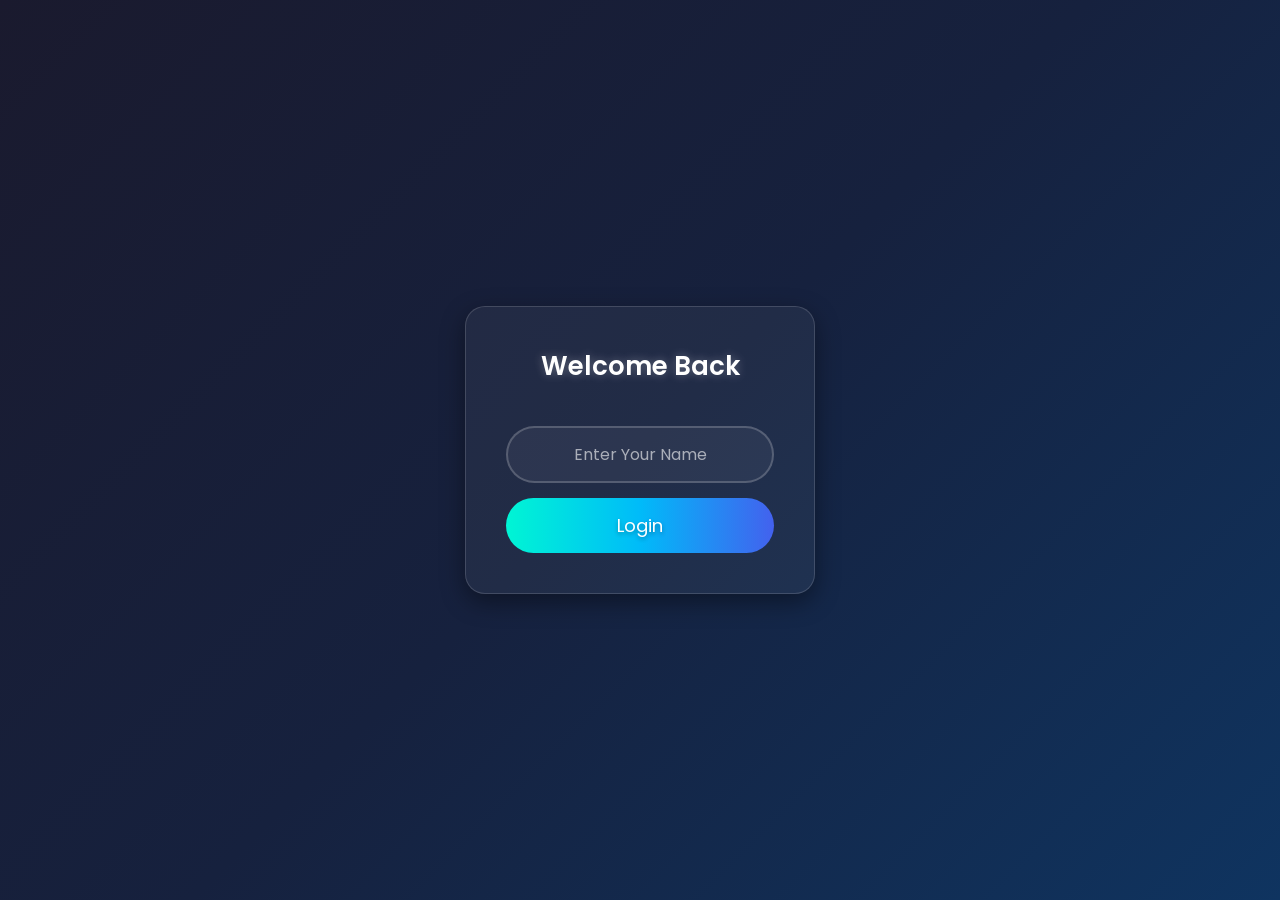
==== commit a408cd08: "Add files via upload" ====
--- a/index.html
+++ b/index.html
@@ -1,845 +1,229 @@
 <!DOCTYPE html>
 <html lang="en">
 <head>
-  <meta charset="UTF-8" />
-  <meta name="viewport" content="width=device-width, initial-scale=1.0" />
-  <title>Welcome - Kailash Kanth</title>
-  <script src="https://cdn.tailwindcss.com"></script>
-  <link rel="stylesheet" href="https://cdnjs.cloudflare.com/ajax/libs/font-awesome/6.5.0/css/all.min.css">
+  <meta charset="UTF-8">
+  <meta name="viewport" content="width=device-width, initial-scale=1.0">
+  <title>Portfolio Login - N.KAILASH</title>
+  <link href="https://fonts.googleapis.com/css2?family=Poppins:wght@300;400;600&display=swap" rel="stylesheet">
   <link rel="icon" type="image/png" href="Elegante Logo _N.K._ en Gradiente.png">
-  <link href="https://fonts.googleapis.com/css2?family=Noto+Sans+Tamil&display=swap" rel="stylesheet">
-  <link href="https://fonts.googleapis.com/css2?family=Orbitron:wght@400;700;900&display=swap" rel="stylesheet">
 
   <style>
-    body::before {
-      content: "";
-      position: fixed;
-      top: 0;
-      left: 0;
-      width: 100%;
-      height: 100%;
-      background-image: linear-gradient(to right, rgba(255,255,255,0.05) 1px, transparent 1px),
-                        linear-gradient(to bottom, rgba(255,255,255,0.05) 1px, transparent 1px);
-      background-size: 40px 40px;
-      z-index: -1;
-      animation: moveGrid 20s linear infinite;
-    }
-    
-    @keyframes moveGrid {
-      from { background-position: 0 0; }
-      to { background-position: 40px 40px; }
-    }
-    html, body {
-  height: 100%;              /* Make body take full height */
-  display: flex;             /* Use flexbox */
-  flex-direction: column;    /* Stack content vertically */
+    /* Reset */
+    * {
+      margin: 0;
+      padding: 0;
+      box-sizing: border-box;
+      font-family: 'Poppins', sans-serif;
+    }
+
+    /* Fade-in animation for body */
+    body {
+      display: flex;
+      justify-content: center;
+      align-items: center;
+      height: 100vh;
+      background: linear-gradient(135deg, #1a1a2e, #16213e, #0f3460);
+      overflow: hidden;
+      position: relative;
+      color: #fff;
+      opacity: 0;
+      animation: fadeIn 1.5s ease forwards;
+    }
+
+    @keyframes fadeIn {
+      from { opacity: 0; }
+      to { opacity: 1; }
+    }
+
+    /* Particle base style */
+    .particle {
+      position: absolute;
+      width: 8px;
+      height: 8px;
+      background: rgba(255, 255, 255, 0.8);
+      border-radius: 50%;
+      pointer-events: none;
+      transition: transform 0.2s ease;
+    }
+
+    /* Trail particles from cursor */
+    .cursor-particle {
+  position: absolute;
+  width: 8px;
+  height: 8px;
+  border-radius: 50%;
+  pointer-events: none;
+  opacity: 1;
+  animation: fadeOut 1s ease forwards;
+  box-shadow: 0 0 12px rgba(255, 255, 255, 0.9); /* Neon glow */
 }
-    
-
-main {
-  flex: 1; /* Push footer to the bottom */
-}
-    body {
-      background: linear-gradient(135deg, #0f172a, #1e293b);
-      color: white;
-    }
-    .gradient-bg {
-      background: linear-gradient(90deg, #6366f1, #8b5cf6, #ec4899);
-    }
-    .animated-gradient {
-      background-size: 300% 300%;
-      animation: gradientMove 6s ease infinite;
-    }
-    @keyframes gradientMove {
-      0% { background-position: 0% 50%; }
-      50% { background-position: 100% 50%; }
-      100% { background-position: 0% 50%; }
-    }
-    @keyframes gradientText {
-      0% { background-position: 0% 50%; }
-      50% { background-position: 100% 50%; }
-      100% { background-position: 0% 50%; }
-    }
-    
-.animated-text-gradient {
-  background: linear-gradient(
-    90deg, /* left to right gradient */
-    #48ec4b,
-    #ff3700,
-    #272adb,
-    #48ec4b,
-    #00bfff,
-    #ff8c00
-  );
-  background-size: 800% 800%;
-  animation: gradientText 7s linear infinite;
-  -webkit-background-clip: text;
-  -webkit-text-fill-color: transparent;
-}
-    .footer {
-  text-align: center;
-  padding: 30px 10px;
-  background: linear-gradient(90deg, #07d2b4, #fc25b8);
-  color: white;
-}
-
-.social-icons {
-  margin-bottom: 15px;
-}
-
-.social-icons .icon {
-  margin: 0 15px;
-  font-size: 2.2rem;
-  color: white;
-  transition: all 0.3s ease;
-}
-
-/* Glow Colors */
-.social-icons .linkedin:hover {
-  color: #0a66c2;
-}
-.social-icons .whatsapp:hover {
-  color: #25D366;
-  text-shadow: 0 0 10px #25D366, 0 0 20px #25D366;
-  animation: pulseGlow 1.5s infinite
-}
-.social-icons .github:hover {
-  color: #ffffff;
-  text-shadow: 0 0 10px #ffffff, 0 0 20px #ffffff;
-  animation: pulseGlow 1.5s infinite
-}
-
-.social-icons .instagram:hover {
-  color: #e1306c;
-  text-shadow: 0 0 10px #e1306c, 0 0 20px #e1306c;
-  animation: pulseGlow 1.5s infinite
-}
-
-.social-icons .twitter:hover {
-  color: #1da1f2;
-}
-.social-icons .youtube:hover {
-  color: #ff0000;
-}
-
-.social-icons .resume:hover {
-  color: #00ffcc;
-}
-.neon-button {
-  color: #00fff0;
-  text-shadow: 0 0 5px #00fff0, 0 0 10px #00fff0, 0 0 20px #00fff0;
-}
-    /* Gradient Text Animation */
-    .gradient-text {
-      font-size: 1.25rem; /* Increase text size */
-      font-weight: bold;
-      text-align: left;
-      background: linear-gradient(270deg, #ff6a00, #ffcc00, #00ffcc, #ff00ff);
-      background-size: 800% 800%;
-      -webkit-background-clip: text;
-      -webkit-text-fill-color: transparent;
-      animation: gradientShift 8s ease infinite;
-    }
-
-    /* Gradient Animation */
-    @keyframes gradientShift {
-      0% { background-position: 0% 50%; }
-      50% { background-position: 100% 50%; }
-      100% { background-position: 0% 50%; }
-    }
-    .breathing-glow-button {
-  display: inline-block;
-  animation: button-breathe 2.5s ease-in-out infinite,
-             button-glow 2.5s ease-in-out infinite;
-  transform-origin: center;
-  will-change: transform, box-shadow;
-}
-
-@keyframes button-breathe {
-  0%, 100% { transform: scale(1); }
-  50%      { transform: scale(1.08); }
-}
-
-@keyframes button-glow {
-  0%, 100% {
-    box-shadow: 0 0 15px rgba(99, 102, 241, 0.6), 
-                0 0 30px rgba(139, 92, 246, 0.4),
-                0 0 45px rgba(236, 72, 153, 0.3);
-  }
-  50% {
-    box-shadow: 0 0 25px rgba(99, 102, 241, 0.9), 
-                0 0 50px rgba(139, 92, 246, 0.7),
-                0 0 70px rgba(236, 72, 153, 0.5);
+
+@keyframes fadeOut {
+  to {
+    opacity: 0;
+    transform: scale(0.5);
   }
 }
-    .tamil-text {
-      font-family: 'Noto Sans Tamil', sans-serif;
-    }
-    .breathing-img{
-  animation: breathing 4s ease-in-out infinite,
-             img-breathing-glow 4s ease-in-out infinite;
-}
-
-@keyframes breathing {
-  0% { transform: scale(1); }
-  50% { transform: scale(1.02); }
-  100% { transform: scale(1); }
-}       
-@keyframes img-breathing-glow {
-  0%, 100% {
-    box-shadow: 0 0 15px rgba(0, 251, 255, 0.6), 
-                0 0 30px rgba(139, 92, 246, 0.4),
-                0 0 45px rgba(255, 0, 128, 0.3);
+
+    /* Login container */
+    .login-container {
+      position: relative;
+      z-index: 2;
+      width: 350px;
+      padding: 40px;
+      text-align: center;
+      border-radius: 20px;
+      background: rgba(255, 255, 255, 0.05);
+      backdrop-filter: blur(15px);
+      border: 1px solid rgba(255,255,255,0.15);
+      box-shadow: 0 8px 25px rgba(0,0,0,0.4);
+      transition: 0.3s ease;
+    }
+
+    .login-container:hover {
+      transform: scale(1.02);
+      box-shadow: 0 12px 30px rgba(0,0,0,0.5);
+    }
+
+    /* Heading */
+    .login-container h2 {
+      font-size: 26px;
+      font-weight: 600;
+      margin-bottom: 25px;
+      color: #fff;
+      text-shadow: 0 0 10px rgba(255,255,255,0.3);
+    }
+
+    /* Input field */
+    .login-container input {
+      width: 100%;
+      padding: 14px;
+      margin: 15px 0;
+      border: 2px solid rgba(255,255,255,0.2);
+      border-radius: 30px;
+      background: rgba(255, 255, 255, 0.05);
+      color: #fff;
+      text-align: center;
+      font-size: 16px;
+      transition: 0.3s;
+      outline: none;
+    }
+
+    .login-container input:focus {
+      border-color: #00f5d4;
+      box-shadow: 0 0 10px #00f5d4;
+    }
+
+    .login-container input::placeholder {
+      color: rgba(255,255,255,0.6);
+    }
+
+    /* Button */
+    .login-container button {
+      width: 100%;
+      padding: 14px;
+      border: none;
+      border-radius: 30px;
+      background: linear-gradient(90deg, #00f5d4, #00bbf9, #4361ee);
+      color: #fff;
+      font-size: 18px;
+      cursor: pointer;
+      transition: 0.3s ease;
+      text-shadow: 0 2px 4px rgba(0,0,0,0.3);
+    }
+
+    .login-container button:hover {
+      transform: translateY(-2px);
+      box-shadow: 0 8px 20px rgba(0, 245, 212, 0.4);
+    }
+
+    /* Error message */
+    .error {
+      color: #ff4d4d;
+      font-size: 14px;
+      margin-top: 10px;
+      display: none;
+    }
+  </style>
+</head>
+<body>
+
+  <!-- Login form container -->
+  <div class="login-container">
+    <h2>Welcome Back</h2>
+    <input type="text" id="username" placeholder="Enter Your Name">
+    <button onclick="validateLogin()">Login</button>
+    <p class="error" id="errorMsg">Invalid name! Please try again.</p>
+  </div>
+
+  <script>
+    /* === CONSTANT BACKGROUND PARTICLES === */
+  function createBackgroundParticle() {
+    const particle = document.createElement('div');
+    particle.classList.add('cursor-particle');
+
+    // Random position anywhere on the screen
+    const x = Math.random() * window.innerWidth;
+    const y = Math.random() * window.innerHeight;
+
+    particle.style.left = `${x}px`;
+    particle.style.top = `${y}px`;
+
+    // Random vibrant color
+    const hue = Math.floor(Math.random() * 360);
+    particle.style.background = `hsl(${hue}, 80%, 60%)`;
+
+    // Add to body
+    document.body.appendChild(particle);
+
+    // Remove particle after fade-out
+    setTimeout(() => {
+      particle.remove();
+    }, 2000);
   }
-  50% {
-    box-shadow: 0 0 25px rgba(37, 241, 5, 0.9), 
-                0 0 50px rgba(139, 92, 246, 0.7),
-                0 0 70px rgba(236, 72, 153, 0.5);
+
+  // Spawn background particles constantly
+  setInterval(createBackgroundParticle, 30); 
+  // Lower number = more particles (e.g., 10 = very dense)
+
+  /* === CURSOR TRAIL PARTICLES === */
+  document.addEventListener('mousemove', (e) => {
+    const trail = document.createElement('div');
+    trail.classList.add('cursor-particle');
+
+    trail.style.left = `${e.clientX}px`;
+    trail.style.top = `${e.clientY}px`;
+
+    // Dynamic neon color
+    const hue = Math.floor(Math.random() * 360);
+    trail.style.background = `hsl(${hue}, 100%, 60%)`;
+    trail.style.boxShadow = `0 0 20px hsl(${hue}, 100%, 60%)`;
+
+    document.body.appendChild(trail);
+
+    // Remove after fade out
+    setTimeout(() => trail.remove(), 1000);
+  });
+
+  // Add particles when moving the mouse
+  document.addEventListener('mousemove', (e) => {
+    createCursorParticle(e.clientX, e.clientY);
+  });
+
+  /* === LOGIN VALIDATION === */
+  function validateLogin() {
+    const username = document.getElementById('username').value.trim();
+    const errorMsg = document.getElementById('errorMsg');
+
+    if (username.toLowerCase() === "protagonistkanth") {
+      window.location.href = "main.html"; // Redirect to your portfolio page
+    } else {
+      errorMsg.style.display = "block";
+      setTimeout(() => {
+        errorMsg.style.display = "none";
+      }, 2000);
+    }
   }
-}
-element.style {
-    animation-delay: 100ms;
-}
-  .text-4xl {
-    font-size: 2.25rem;
-    line-height: 2.5rem;
-}
-.text-cyber {
-    --tw-text-opacity: 1;
-    color: rgb(0 240 255 / var(--tw-text-opacity, 1));
-}
-.text-sm {
-    font-size: .875rem;
-    line-height: 5rem;
-}
-.font-cyber {
-    font-family: 'Orbitron', sans-serif;
-    font-weight: 700;
-}
-.animate-fade-in-up {
-    animation: fade-in-up 2s ease-out;
-}
-.cyber-gradient-text {
-    background-image: linear-gradient(to right, var(--tw-gradient-stops));
-    --tw-gradient-from: #00f0ff var(--tw-gradient-from-position);
-    --tw-gradient-to: rgb(0 240 255 / 0) var(--tw-gradient-to-position);
-    --tw-gradient-stops: var(--tw-gradient-from), var(--tw-gradient-to);
-    --tw-gradient-to: #b537f2 var(--tw-gradient-to-position);
-    -webkit-background-clip: text;
-    background-clip: text;
-    color: transparent;
-}
-.fade-in-up {
-      font-size: 50px;
-      opacity: 0;
-      transform: translateY(30px); /* start slightly down */
-      animation: fadeInUp 1.2s ease-out forwards;
-    }
-
-    @keyframes fadeInUp {
-      0% {
-        opacity: 0;
-        transform: translateY(30px);
-      }
-      100% {
-        opacity: 1;
-        transform: translateY(0);
-      }
-    }
-    h2.fade-in-up {
-  line-height: 1.15;
-  overflow: visible;
-}
-.rounded-md {
-    border-radius: calc(var(--radius) - 2px);
-}
-.gap-1 {
-    gap: .25rem;
-}
-    #typewriter {
-  display: inline-block;
-  white-space: nowrap;
-  overflow: hidden;
-  vertical-align: bottom;
-  position: relative;
-}
-
-#typewriter::after {
-  content: "|";                  /* blinking cursor */
-  display: inline-block;         /* keep it inline with text */
-  margin-left: 2px;              /* little gap */
-  animation: blinkCursor 0.7s steps(1) infinite;
-  color: #00ffff;                /* neon cyan */
-  font-weight: bold;
-}
-
-@keyframes blinkCursor {
-  50% { opacity: 0; }
-}
-    .sign-in-btn {
-  background: linear-gradient(45deg, #ff00cc, #3333ff, #00ffff);
-  color: white;
-  font-size: 16px;
-  padding: 10px 20px;
-  border: none;
-  border-radius: 25px;
-  cursor: pointer;
-  font-weight: bold;
-  position: relative;
-  overflow: hidden;
-  transition: transform 0.2s ease-in-out;
-  text-shadow: 0 0 5px #fff,
-               0 0 10px #0ff,
-               0 0 20px #0ff,
-               0 0 40px #0ff;
-  animation: glowText 2s infinite alternate;
-}
-
-.sign-in-btn:hover {
-  transform: scale(1.1);
-  background: linear-gradient(45deg, #ff66ff, #3399ff, #33ffff);
-  box-shadow: 0 0 20px #ff00cc, 0 0 40px #3333ff, 0 0 60px #00ffff;
-}
-
-/* Neon glowing animation */
-@keyframes glowText {
-  from {
-    text-shadow: 0 0 5px #fff,
-                 0 0 10px #ff00cc,
-                 0 0 20px #ff00cc,
-                 0 0 40px #ff00cc;
-  }
-  to {
-    text-shadow: 0 0 5px #fff,
-                 0 0 15px #00ffff,
-                 0 0 30px #00ffff,
-                 0 0 60px #00ffff;
-  }
-}
-.navbar-a {
-  color: white;
-  text-decoration: none;
-  margin: 0 15px;
-  font-size: 18px;
-  font-weight: 500;
-  position: relative;
-  transition: color 0.3s ease-in-out;
-}
-
-/* Glow + underline effect */
-.navbar-a::after {
-  content: '';
-  position: absolute;
-  width: 0;
-  height: 2px;
-  left: 0;
-  bottom: -5px;
-  background: linear-gradient(90deg, #ff00cc, #3333ff, #00ffff);
-  transition: width 0.4s ease-in-out;
-  border-radius: 2px;
-}
-
-.navbar-a:hover {
-  color: #00ffff; /* text color glow */
-  text-shadow: 0 0 5px #00ffff, 0 0 10px #00ffff, 0 0 20px #00ffff;
-}
-
-.navbar-a:hover::after {
-  width: 100%; /* underline expands smoothly */
-}
-    .logo {
-  font-size: 24px;
-  font-weight: bold;
-  -webkit-background-clip: text;
-  -webkit-text-fill-color: transparent;
-  transition: all 0.3s ease-in-out;
-  text-decoration: none;
-}
-
-.logo:hover {
-  background: none; /* remove gradient */
-  color: #00aaff; /* glowing blue */
-  text-shadow: 0 0 8px #00aaff, 0 0 16px #00aaff, 0 0 24px #00aaff; /* glow */
-  -webkit-text-fill-color: #00aaff;
-}
-    .image-glow {
-  transition: all 0.3s ease-in-out;
-}
-
-.image-glow:hover {
-  box-shadow: 0 0 20px 5px rgba(0, 128, 255, 0.8);
-  animation: pulse-glow 1.5s infinite;
-}
-
-@keyframes pulse-glow {
-  0% {
-    box-shadow: 0 0 10px 2px rgba(0, 128, 255, 0.6);
-  }
-  50% {
-    box-shadow: 0 0 25px 7px rgba(0, 128, 255, 1);
-  }
-  100% {
-    box-shadow: 0 0 10px 2px rgba(0, 128, 255, 0.6);
-  }
-}
-    .thirukkural-box{
-  position: relative;
-  width: 100%;
-  min-height: 150px;               /* responsive */
-  border-radius: 16px;
-  overflow: hidden;
-  padding: 24px;
-  background: #1f2937;             /* matches your bg-gray-800 */
-  box-shadow: 0 8px 30px rgba(0,0,0,.35);
-}
-
-.thirukkural-front,.thirukkural-back{
-  position:absolute; inset:0;
-  padding:24px;
-  display:grid; align-content:center; /* vertical centering */
-  z-index:2; transition:opacity .35s ease;
-}
-.thirukkural-back{ opacity:0; color:#a5f3fc; font-style:italic; }
-
-.thirukkural-box:hover .thirukkural-front{ opacity:0; }
-.thirukkural-box:hover .thirukkural-back{  opacity:1; }
-
-/* checkerboard overlay */
-.checkerboard{
-  position:absolute; inset:0;
-  display:grid;
-  grid-template-columns:repeat(var(--cols,8),1fr);
-  grid-template-rows:repeat(var(--rows,6),1fr);
-  z-index:3; pointer-events:none;
-}
-.checkerboard .tile {
-  background: #b04198; /* blue */
-  opacity: 1;
-}
-
-/* On hover: animate tiles disappearing */
-.thirukkural-box:hover .checkerboard .tile {
-  animation: tileOut .6s both ease-in;
-  animation-delay: var(--d, 0ms);
-}
-
-/* When not hovered: animate tiles disappearing (other direction) */
-.thirukkural-box:not(:hover) .checkerboard .tile {
-  animation: tileIn 0.6s both ease-in;
-  animation-delay: var(--d, 0ms);
-}
-
-/* Keyframes */
-@keyframes tileOut {
-  0%   { opacity: 0.8; }
-  100% { opacity: 0; }
-}
-
-@keyframes tileIn {
-  0%   { opacity:0.8; }
-  100% { opacity: 0; }
-}
-.porul-title {
-  font-size: 2rem;
-  font-weight: bold;
-  background: linear-gradient(90deg, #f2ff00, #00a6ff);
-  -webkit-background-clip: text;
-  -webkit-text-fill-color: transparent;
-}
-    .quote-box{
-  position: relative;
-  width: 100%;
-  min-height: 150px;               /* responsive */
-  border-radius: 16px;
-  overflow: hidden;
-  padding: 24px;
-  background: #1f2937;             /* matches your bg-gray-800 */
-  box-shadow: 0 8px 30px rgba(0,0,0,.35);
-}
-
-.quote-front,.quote-back{
-  position:absolute; inset:0;
-  padding:24px;
-  display:grid; align-content:center; /* vertical centering */
-  z-index:2; transition:opacity .35s ease;
-}
-.quote-back{ opacity:0; color:#a5f3fc; font-style:italic; }
-
-.quote-box:hover .quote-front{ opacity:0; }
-.quote-box:hover .quote-back{  opacity:1; }
-
-/* checkerboard overlay */
-.checkerboardquote{
-  position:absolute; inset:0;
-  display:grid;
-  grid-template-columns:repeat(var(--cols,8),1fr);
-  grid-template-rows:repeat(var(--rows,6),1fr);
-  z-index:3; pointer-events:none;
-}
-.checkerboardquote .tile {
-  background: #07caed; /* blue */
-  opacity: 1;
-}
-
-/* On hover: animate tiles disappearing */
-.quote-box:hover .checkerboardquote .tile {
-  animation: tileOutquote .6s both ease-in;
-  animation-delay: var(--d, 0ms);
-}
-
-/* When not hovered: animate tiles disappearing (other direction) */
-.quote-box:not(:hover) .checkerboardquote .tile {
-  animation: tileInquote 0.6s both ease-in;
-  animation-delay: var(--d, 0ms);
-}
-
-/* Keyframes */
-@keyframes tileOutquote {
-  0%   { opacity: 0.8; }
-  100% { opacity: 0; }
-}
-
-@keyframes tileInquote {
-  0%   { opacity:0.8; }
-  100% { opacity: 0; }
-}
-    .glitch-text {
-      position: relative;
-    }
-
-    /* Duplicate layers for glitch */
-    .glitch-text::before,
-    .glitch-text::after {
-      content: attr(data-text);
-      position: absolute;
-      top: 0;
-      left: 0;
-      width: 100%;
-      height: 100%;
-      background: inherit;
-      -webkit-background-clip: text;
-      -webkit-text-fill-color: transparent;
-      color: transparent;
-      overflow: hidden;
-      pointer-events: none;   /* Make sure hover does not affect */
-    }
-
-    .glitch-text::before {
-      animation: glitch-slice-1 3s infinite linear alternate-reverse;
-    }
-
-    .glitch-text::after {
-      animation: glitch-slice-2 1.2s infinite linear alternate-reverse;
-    }
-    .glitch-text:hover::before,
-.glitch-text:hover::after {
-  animation-play-state: paused;
-  opacity: 0;
-  visibility:hidden
-}
-
-    /* Slicing keyframes */
-    @keyframes glitch-slice-1 {
-      0% { clip: rect(20px, 9999px, 60px, 0); transform: translateX(-2px); }
-      5% { clip: rect(60px, 9999px, 100px, 0); transform: translateX(2px); }
-      10% { clip: rect(10px, 9999px, 50px, 0); transform: translateX(-1px); }
-      15% { clip: rect(70px, 9999px, 120px, 0); transform: translateX(1px); }
-      20% { clip: rect(40px, 9999px, 80px, 0); transform: translateX(-3px); }
-      25% { clip: rect(90px, 9999px, 140px, 0); transform: translateX(3px); }
-      30%,100% { clip: rect(0, 9999px, 0, 0); transform: translateX(0); }
-    }
-
-    @keyframes glitch-slice-2 {
-      0% { clip: rect(80px, 9999px, 120px, 0); transform: translateX(2px); }
-      5% { clip: rect(30px, 9999px, 70px, 0); transform: translateX(-2px); }
-      10% { clip: rect(100px, 9999px, 1500px, 0); transform: translateX(1px); }
-      15% { clip: rect(50px, 9999px, 90px, 0); transform: translateX(-1px); }
-      20% { clip: rect(10px, 9999px, 40px, 0); transform: translateX(3px); }
-      25% { clip: rect(60px, 9999px, 1500px, 0); transform: translateX(-3px); }
-      30%,100% { clip: rect(60, 9999px, 70, 40); transform: translateX(0); }
-    }
-    .tooltip {
-  position: relative;
-  display: inline-block;
-  cursor: pointer;
-}
-
-/* Tooltip text */
-.tooltip::after {
-  content: attr(data-tooltip);
-  position: absolute;
-  bottom: -40px; /* Position above the element */
-  left: 50%;
-  transform: translateX(-50%);
-  background-color: #111;
-  color: #fff;
-  font-size: 12px;
-  padding: 6px 10px;
-  border-radius: 6px;
-  white-space: nowrap;
-  opacity: 0;
-  pointer-events: none;
-  transition: opacity 0.3s ease;
-  box-shadow: 0 0 10px rgba(0,0,0,0.5);
-}
-
-/* Show tooltip on hover */
-.tooltip:hover::after {
-  opacity: 1;
-}
-  </style>
-
-</head>
-<body class="font-sans">
-  <!-- Header -->
-  <header class="gradient-bg animated-gradient p-4 shadow-lg">
-    <div class="max-w-7xl mx-auto flex justify-between items-center">
-      <a href="index.html" class="text-2xl font-bold animated-text-gradient logo">N.KAILASH</a>
-      <nav class="navbar-a absolute left-1/2 transform -translate-x-1/2 flex space-x-6 hidden md:flex">
-        <a href="index.html" class="hover:text-gray-200 font-cyber">Home</a>
-        <a href="about.html" class="hover:text-gray-200 font-cyber">About</a>
-        <a href="contact.html" class="hover:text-gray-200 font-cyber">Contact</a>
-        <a href="achievements.html" class="hover:text-gray-200 font-cyber">Achievements</a>
-      </nav>
-      <div class="flex items-center space-x-3">
-      <span class="tooltip" data-tooltip="Click the toggle button to change the font">
-       <svg xmlns="http://www.w3.org/2000/svg" height="40px" viewBox="0 -960 960 960" width="40px" fill="#75FBFD">
-        <path d="M671.33-360q-15.66 0-25.83-10.17-10.17-10.16-10.17-25.83v-168q0-15.67 10.17-25.83Q655.67-600 671.33-600H804q15.67 0 25.83 10.17Q840-579.67 840-564v44h-52v-28H687.33v136H788v-28h52v44q0 15.67-10.17 25.83Q819.67-360 804-360H671.33ZM380-360v-240h168.67q15.66 0 25.83 10.17 10.17 10.16 10.17 25.83v48q0 15.67-10.17 25.83Q564.33-480 548.67-480q15.66 0 25.83 10.17 10.17 10.16 10.17 25.83v48q0 15.67-10.17 25.83Q564.33-360 548.67-360H380Zm52-146h100.67v-42H432v42Zm0 94h100.67v-42H432v42Zm-312 52v-204q0-15.67 10.17-25.83Q140.33-600 156-600h132.67q15.66 0 25.83 10.17 10.17 10.16 10.17 25.83v204h-52v-71.33H172V-360h-52Zm52-123.33h100.67V-548H172v64.67Z"/>
-       </svg>
-      </span>
-      <button onclick="location.href='index2.html'" class="p-2">
-        <svg xmlns="http://www.w3.org/2000/svg" height="40px" viewBox="0 -960 960 960" width="40px" class="fill-[#75FBFD] hover:fill-red-500 hover:drop-shadow-[2_1_6px_red] transition-all duration-300">
-          <path d="M280-240q-100 0-170-70T40-480q0-100 70-170t170-70h400q100 0 170 70t70 170q0 100-70 170t-170 70H280Zm0-66.67h400q72 0 122.67-50.66Q853.33-408 853.33-480t-50.66-122.67Q752-653.33 680-653.33H280q-72 0-122.67 50.66Q106.67-552 106.67-480t50.66 122.67Q208-306.67 280-306.67Zm-.71-66q44.71 0 76.04-31.29 31.34-31.3 31.34-76 0-44.71-31.3-76.04-31.29-31.33-76-31.33-44.7 0-76.04 31.29-31.33 31.3-31.33 76 0 44.71 31.29 76.04 31.3 31.33 76 31.33ZM480-480Z"/>
-        </svg>
-      </button>
-      <a href="signin.html" class="bg-gradient-to-r from-indigo-500 via-purple-500 to-pink-500 px-6 py-3 rounded-lg font-bold text-white shadow-lg hover:opacity-90 sign-in-btn">Sign In</a>
-    </div>
-  </header>
-<main>
-  <!-- Hero Section -->
-  <section class="max-w-7xl mx-auto px-4 py-16 flex flex-col md:flex-row items-center gap-8">
-    <div class="flex-1">
-      <h2 class="text-4xl md:text-5xl lg:text-6xl font-cyber font-bold mb-6 cyber-gradient-text fade-in-up glitch-text logo" data-text="Welcome to My Digital World">Welcome to My Digital World</h2>
-      <p class="mb-6 text-lg text-cyber font-cyber text-sm gap-1 rounded-md fade-in-up">Turning raw data into powerful insights with Python, C, C++, Java, HTML, CSS, JavaScript, and a mastery of Data Structures & Algorithms — shaping the <br>future as a <span id="typewriter"></span></p>
-      <a href="about.html" class="bg-gradient-to-r from-indigo-500 via-purple-500 to-pink-500 px-6 py-3 rounded-lg font-bold text-white shadow-lg hover:opacity-90 breathing-glow-button image-glow">Get Started</a>
-    </div>
-    <div class="relative flex-1 fade-in-up group">
-      <img src="IMG20250529124751.jpg" alt="Hero Image" class="rounded-lg shadow-lg breathing-img image-glow"/>
-      <div class="absolute bottom-0 left-0 w-full bg-black/60 text-white text-center py-2 text-sm font-semibold opacity-0 group-hover:opacity-100 transition-opacity duration-300 rounded-b-lg">
-      Shot by B.Thiyagarajan
-    </div>
-  </div>
-  </section>
-  <section class="max-w-7xl mx-auto px-4">
-  <div class="thirukkural-box rounded-lg shadow-lg">
-    <div class="thirukkural-front">
-      <h3 class="quote-heading text-xl font-bold mb-2"></h3>
-      <p class="quote-text gradient-text">
-        <span></span><br>
-        <span></span>
-      </p>
-    </div>
-    <div class="thirukkural-back">
-      <h2 class="porul-title text-2xl md:text-2xl font-extrabold tracking-wide mb-1">பொருள்:</h2>
-      <p class="quote-meaning"></p>
-    </div>
-    <div class="checkerboard"></div>
-  </div>
-  </section>
-
-
-  <!-- Features Section -->
-  <section class="max-w-7xl mx-auto px-4 py-12 grid md:grid-cols-3 gap-8">
-    <div class="quote-box rounded-lg shadow-lg">
-      <div class="quote-front">
-        <h3 class="text-xl font-bold mb-2">Quote One</h3>
-        <p class="text-yellow-400">Be who you want to be, not what others want to see; It's human nature not to realise the value of something unless they lose it.</p>
-      </div>
-      <div class="quote-back">
-        <h3 class="text-xl font-bold mb-2">Quote Four</h3>
-        <p class="text-yellow-400">Happiness doesn’t come from having everything, but from appreciating little moments that make life meaningful and beautiful.</p>
-      </div>
-      <div class="checkerboardquote"></div>
-    </div>
-    <div class="quote-box rounded-lg shadow-lg">
-      <div class="quote-front">
-        <h3 class="text-xl font-bold mb-2">Quote Two</h3>
-        <p class="text-yellow-400">Fitness is not about being better than someone else… it's about being better than you used to be.</p>
-      </div>
-      <div class="quote-back">
-        <h3 class="text-xl font-bold mb-2">Quote Five</h3>
-        <p class="text-yellow-400">Dreams become reality when belief fuels effort, determination overcomes doubt, and consistency outshines every excuse.</p>
-      </div>
-      <div class="checkerboardquote"></div>    
-    </div>
-    <div class="quote-box rounded-lg shadow-lg">
-      <div class="quote-front">
-        <h3 class="text-xl font-bold mb-2">Quote Three</h3>
-        <p class="text-yellow-400">Don't be afraid to fail; Be afraid of never trying.
-Failure is the stepping stone to success, Don't forget</p>
-      </div>
-      <div class="quote-back">
-        <h3 class="text-xl font-bold mb-2">Quote Six</h3>
-        <p class="text-yellow-400">Success is not built overnight; it grows steadily through patience, persistence, and the courage to keep moving forward.</p>
-      </div>
-      <div class="checkerboardquote"></div>    
-    </div>
-    <iframe
-    src="https://www.chatbase.co/chatbot-iframe/3CXIwH0Ej0RqtrTjF5sfJ"
-    width="100%"
-    style="height: 100%; min-height: 700px"
-    frameborder="0"
-></iframe>
-    <iframe
-    src="https://www.chatbase.co/chatbot-iframe/lRRSfC07ooFRdBch0NG0c"
-    width="100%"
-    style="height: 100%; min-height: 700px"
-    frameborder="0"
-></iframe>
-  </section>
-</main>
-  <!-- Stats Section -->
-  <footer class="footer">
-  <div class="social-icons">
-    <a href="https://www.instagram.com/kailash_.kanth" target="_blank" class="icon instagram">
-      <i class="fab fa-instagram"></i>
-    </a>
-    <a href="https://wa.me/918489091701" target="_blank" class="icon whatsapp">
-      <i class="fab fa-whatsapp"></i>
-    </a>
-    <a href="https://www.youtube.com" target="_blank" class="icon youtube">
-      <i class="fab fa-youtube"></i>
-    </a>
-    <a href="https://www.linkedin.com" target="_blank" class="icon linkedin">
-      <i class="fab fa-linkedin"></i>
-    </a>
-    <a href="https://github.com" target="_blank" class="icon github">
-      <i class="fab fa-github"></i>
-    </a>
-    <a href="https://twitter.com" target="_blank" class="icon twitter">
-      <i class="fab fa-twitter"></i>
-    </a>
-    <a href="KailashResumeSimple.pdf" target="_blank" class="icon resume">
-      <i class="fas fa-file-alt"></i>
-    </a>
-    <a href="KailashResume.pdf" target="_blank" class="icon resume">
-      <i class="fas fa-file-alt"></i>
-    </a>
-  </div>
-  <p>© 2025 N.KAILASH. All rights reserved.</p>
-</footer>
-  <script>
-    const words = ["Data Scientist.", "Full-Stack Developer.", "Game Developer.", "Software Developer."];
-let i = 0;
-let j = 0;
-let isDeleting = false;
-let currentWord = "";
-const typingSpeed = 100;
-const erasingSpeed = 50;
-const delay = 1500; // pause before erasing
-
-function type() {
-  const typewriter = document.getElementById("typewriter");
-
-  if (isDeleting) {
-    currentWord = words[i].substring(0, j--);
-  } else {
-    currentWord = words[i].substring(0, j++);
-  }
-
-  typewriter.textContent = currentWord;
-
-  if (!isDeleting && j === words[i].length) {
-    isDeleting = true;
-    setTimeout(type, delay);
-    return;
-  } else if (isDeleting && j === 0) {
-    isDeleting = false;
-    i = (i + 1) % words.length;
-  }
-
-  setTimeout(type, isDeleting ? erasingSpeed : typingSpeed);
-}
-
-type();
-    const quotesData = [
-        { heading: "குறள் எண் 1", text: "அகர முதல எழுத்தெல்லாம் ஆதி பகவன் முதற்றே உலகு.", meaning: "எழுத்துக்கள் எல்லாம் அகரத்தை அடிப்படையாக கொண்டிருக்கின்றன. அதுபோல உலகம் கடவுளை அடிப்படையாக கொண்டிருக்கிறது." },
-        { heading: "குறள் எண் 2", text: "கற்றதனால் ஆய பயனென்கொல் வாலறிவன் நற்றாள் தொழாஅர் எனின்.", meaning: "தூய அறிவு வடிவாக விளங்கும் இறைவனுடைய நல்ல திருவடிகளை தொழாமல் இருப்பாரானால், அவர் கற்ற கல்வியினால் ஆகிய பயன் என்ன?" },
-        { heading: "குறள் எண் 3", text: "மலர்மிசை ஏகினான் மாணடி சேர்ந்தார் நிலமிசை நீடுவாழ் வார்.", meaning: "அன்பரின் அகமாகிய மலரில் வீற்றிருக்கும் கடவுளின் சிறந்த திருவடிகளை பொருந்தி நினைக்கின்றவர், இன்ப உலகில் நிலைத்து வாழ்வார்." },
-        { heading: "குறள் எண் 4", text: "வேண்டுதல் வேண்டாமை இலானடி சேர்ந்தார்க்கு யாண்டும் இடும்பை இல.", meaning: "விருப்பு வெறுப்பு இல்லாத கடவுளின் திருவடிகளை பொருந்தி நினைக்கின்றவர்க்கு எப்போதும் எவ்விடத்திலும் துன்பம் இல்லை." },
-        { heading: "குறள் எண் 5", text: "இருள்சேர் இருவினையும் சேரா இறைவன் பொருள்சேர் புகழ்புரிந்தார் மாட்டு.", meaning: "கடவுளின் உண்மைப் புகழை விரும்பி அன்பு செலுத்துகின்றவரிடம் அறியாமையால் விளையும் இருவகை வினையும் சேர்வதில்லை." },
-        { heading: "குறள் எண் 6", text: "பொறிவாயில் ஐந்தவித்தான் பொய்தீர் ஒழுக்க நெறிநின்றார் நீடுவாழ் வார்.", meaning: "ஐம்பொறி வாயிலாக பிறக்கும் வேட்கைகளை அவித்த இறைவனுடைய பொய்யற்ற ஒழுக்க நெறியில் நின்றவர், நிலை பெற்ற நல்வாழ்க்கை வாழ்வர்." },
-        { heading: "குறள் எண் 7", text: "தனக்குவமை இல்லாதான் தாள்சேர்ந்தார்க் கல்லால் மனக்கவலை மாற்றல் அரிது.", meaning: "தனக்கு ஒப்புமை இல்லாத தலைவனுடைய திருவடிகளைப் பொருந்தி நினைக்கின்றவர் அல்லாமல், மற்றவர்க்கு மனக்கவலையை மாற்ற முடியாது." },
-        { heading: "குறள் எண் 8", text: "அறவாழி அந்தணன் தாள்சேர்ந்தார்க் கல்லால் பிறவாழி நீந்தல் அரிது.", meaning: "அறக்கடலாக விளங்கும் கடவுளின் திருவடிகளைப் பொருந்தி நினைக்கின்றவர் அல்லாமல், மற்றவர் பொருளும் இன்பமுமாகிய மற்ற கடல்களைக் கடக்க முடியாது." },
-        { heading: "குறள் எண் 9", text: "கோளில் பொறியின் குணமிலவே எண்குணத்தான் தாளை வணங்காத் தலை.", meaning: "கேட்காதசெவி, பார்க்காத கண் போன்ற எண் குணங்களை உடைய கடவுளின் திருவடிகளை வணங்காதவரின் தலைகள் பயனற்றவைகளாம்." },
-        { heading: "குறள் எண் 10", text: "பிறவிப் பெருங்கடல் நீந்துவர் நீந்தார் இறைவன் அடிசேரா தார்.", meaning: "இறைவனுடைய திருவடிகளை பொருந்தி நினைக்கின்றவர் பிறவியாகிய பெரிய கடலைக் கடக்க முடியும். மற்றவர் கடக்க முடியாது." },
-
-    ];
-
-    const headingEl = document.querySelector(".quote-heading");
-    const textEl = document.querySelector(".quote-text");
-    const meaningEl = document.querySelector(".quote-meaning");
-
-    // Force exactly 4 words in the first line
-    function formatQuoteWithBreak(quote) {
-        const words = quote.trim().split(/\s+/); // split on ANY whitespace
-        if (words.length > 4) {
-            const firstLine = words.slice(0, 4).join(" ");
-            const secondLine = words.slice(4).join(" ");
-            return `${firstLine}<br>${secondLine}`;
-        }
-        return quote;
-    }
-
-    function updateQuotes() {
-        const day = new Date().getDate();
-        const quoteIndex = (day - 1) % quotesData.length; // Cycle through
-        const quote = quotesData[quoteIndex];
-
-        headingEl.textContent = quote.heading;
-        textEl.innerHTML = formatQuoteWithBreak(quote.text);
-        meaningEl.textContent = quote.meaning;
-    }
-
-    updateQuotes();
-
-    setInterval(() => {
-        const now = new Date();
-        if (now.getHours() === 12 && now.getMinutes() === 0) {
-            updateQuotes();
-        }
-    }, 60000);
-    document.querySelectorAll('.thirukkural-box').forEach(box => {
-  const grid = box.querySelector('.checkerboard');
-  const rows = 6, cols = 8;                 // density of tiles
-  grid.style.setProperty('--rows', rows);
-  grid.style.setProperty('--cols', cols);
-  grid.innerHTML = '';                       // build tiles
-  for (let r = 0; r < rows; r++) {
-    for (let c = 0; c < cols; c++) {
-      const tile = document.createElement('div');
-      tile.className = 'tile';
-      tile.style.setProperty('--d', ((r + c) * 60) + 'ms'); // diagonal wipe
-      grid.appendChild(tile);
-    }
-  }
-});
-    document.querySelectorAll('.quote-box').forEach(box => {
-  const grid = box.querySelector('.checkerboardquote');
-  const rows = 6, cols = 8;                 // density of tiles
-  grid.style.setProperty('--rows', rows);
-  grid.style.setProperty('--cols', cols);
-  grid.innerHTML = '';                       // build tiles
-  for (let r = 0; r < rows; r++) {
-    for (let c = 0; c < cols; c++) {
-      const tile = document.createElement('div');
-      tile.className = 'tile';
-      tile.style.setProperty('--d', ((r + c) * 60) + 'ms'); // diagonal wipe
-      grid.appendChild(tile);
-    }
-  }
-});
-</script>
+  </script>
 </body>
-</html>
-
+</html>
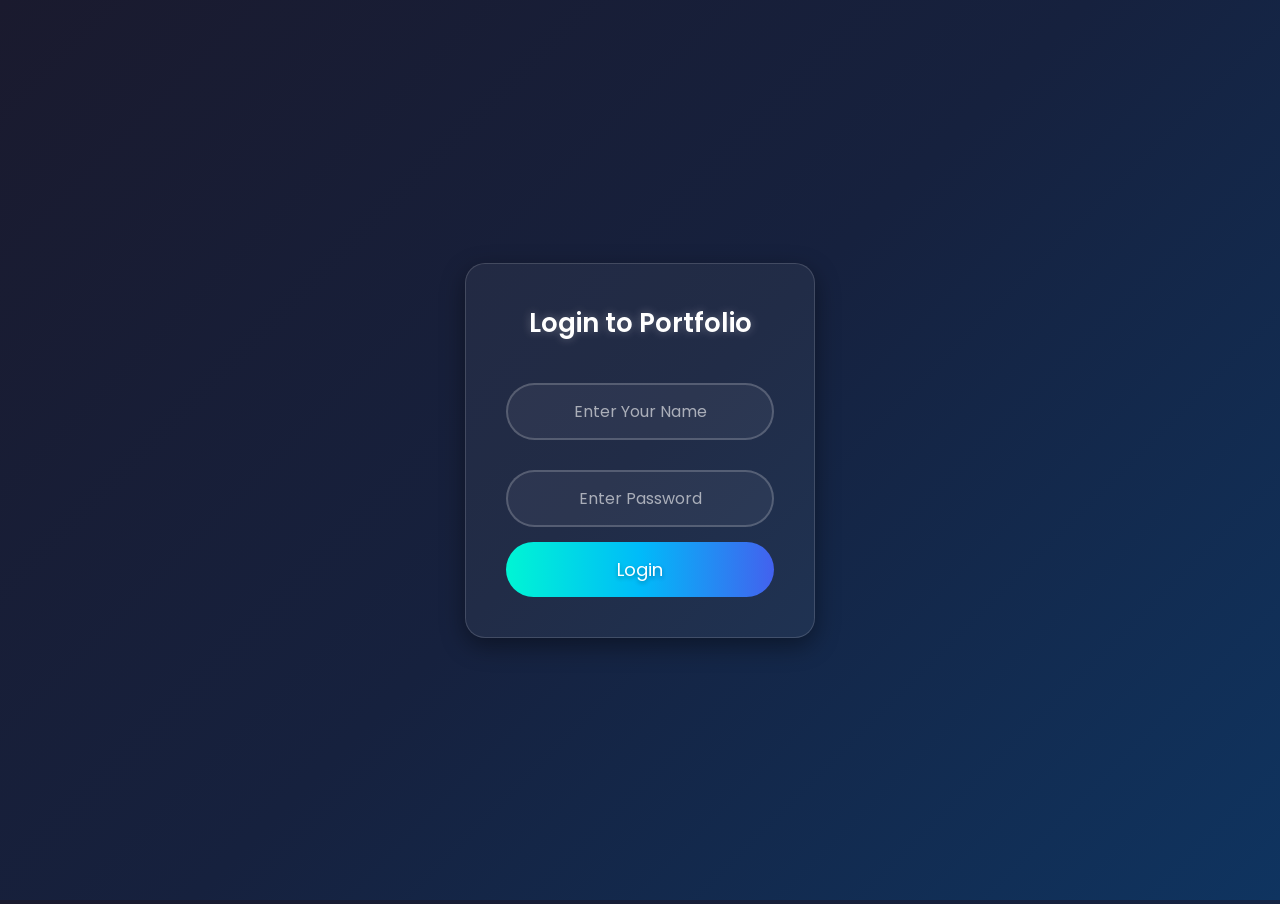
==== commit bf771d0a: "Update index.html" ====
--- a/index.html
+++ b/index.html
@@ -150,10 +150,19 @@
 
   <!-- Login form container -->
   <div class="login-container">
-    <h2>Welcome Back</h2>
+    <h2>Login to Portfolio</h2>
+
+    <!-- Username -->
     <input type="text" id="username" placeholder="Enter Your Name">
+
+    <!-- Password -->
+    <input type="password" id="password" placeholder="Enter Password">
+
+    <!-- Button -->
     <button onclick="validateLogin()">Login</button>
-    <p class="error" id="errorMsg">Invalid name! Please try again.</p>
+
+    <!-- Error message -->
+    <p class="error" id="errorMsg">Invalid credentials! Please try again.</p>
   </div>
 
   <script>
@@ -213,9 +222,10 @@
   /* === LOGIN VALIDATION === */
   function validateLogin() {
     const username = document.getElementById('username').value.trim();
+    const password = document.getElementById('password').value.trim();
     const errorMsg = document.getElementById('errorMsg');
 
-    if (username.toLowerCase() === "protagonistkanth") {
+    if (password === "protagonistkanth") {
       window.location.href = "main.html"; // Redirect to your portfolio page
     } else {
       errorMsg.style.display = "block";
@@ -226,4 +236,4 @@
   }
   </script>
 </body>
-</html>+</html>
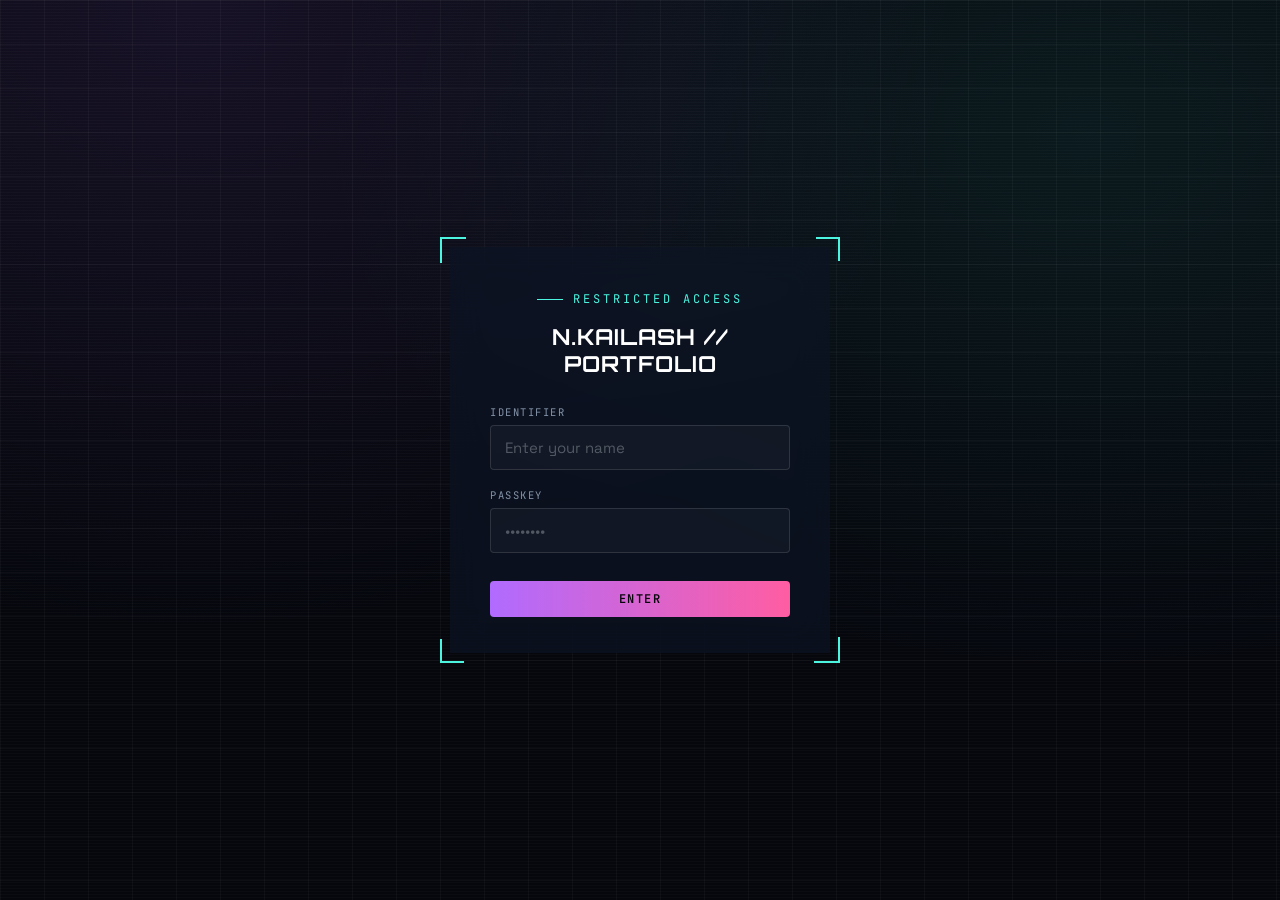
==== commit 051171fb: "Replace Files and Add 3 Certificates" ====
--- a/index.html
+++ b/index.html
@@ -1,239 +1,74 @@
-<!DOCTYPE html>
-<html lang="en">
-<head>
-  <meta charset="UTF-8">
-  <meta name="viewport" content="width=device-width, initial-scale=1.0">
-  <title>Portfolio Login - N.KAILASH</title>
-  <link href="https://fonts.googleapis.com/css2?family=Poppins:wght@300;400;600&display=swap" rel="stylesheet">
-  <link rel="icon" type="image/png" href="Elegante Logo _N.K._ en Gradiente.png">
-
-  <style>
-    /* Reset */
-    * {
-      margin: 0;
-      padding: 0;
-      box-sizing: border-box;
-      font-family: 'Poppins', sans-serif;
-    }
-
-    /* Fade-in animation for body */
-    body {
-      display: flex;
-      justify-content: center;
-      align-items: center;
-      height: 100vh;
-      background: linear-gradient(135deg, #1a1a2e, #16213e, #0f3460);
-      overflow: hidden;
-      position: relative;
-      color: #fff;
-      opacity: 0;
-      animation: fadeIn 1.5s ease forwards;
-    }
-
-    @keyframes fadeIn {
-      from { opacity: 0; }
-      to { opacity: 1; }
-    }
-
-    /* Particle base style */
-    .particle {
-      position: absolute;
-      width: 8px;
-      height: 8px;
-      background: rgba(255, 255, 255, 0.8);
-      border-radius: 50%;
-      pointer-events: none;
-      transition: transform 0.2s ease;
-    }
-
-    /* Trail particles from cursor */
-    .cursor-particle {
-  position: absolute;
-  width: 8px;
-  height: 8px;
-  border-radius: 50%;
-  pointer-events: none;
-  opacity: 1;
-  animation: fadeOut 1s ease forwards;
-  box-shadow: 0 0 12px rgba(255, 255, 255, 0.9); /* Neon glow */
-}
-
-@keyframes fadeOut {
-  to {
-    opacity: 0;
-    transform: scale(0.5);
-  }
-}
-
-    /* Login container */
-    .login-container {
-      position: relative;
-      z-index: 2;
-      width: 350px;
-      padding: 40px;
-      text-align: center;
-      border-radius: 20px;
-      background: rgba(255, 255, 255, 0.05);
-      backdrop-filter: blur(15px);
-      border: 1px solid rgba(255,255,255,0.15);
-      box-shadow: 0 8px 25px rgba(0,0,0,0.4);
-      transition: 0.3s ease;
-    }
-
-    .login-container:hover {
-      transform: scale(1.02);
-      box-shadow: 0 12px 30px rgba(0,0,0,0.5);
-    }
-
-    /* Heading */
-    .login-container h2 {
-      font-size: 26px;
-      font-weight: 600;
-      margin-bottom: 25px;
-      color: #fff;
-      text-shadow: 0 0 10px rgba(255,255,255,0.3);
-    }
-
-    /* Input field */
-    .login-container input {
-      width: 100%;
-      padding: 14px;
-      margin: 15px 0;
-      border: 2px solid rgba(255,255,255,0.2);
-      border-radius: 30px;
-      background: rgba(255, 255, 255, 0.05);
-      color: #fff;
-      text-align: center;
-      font-size: 16px;
-      transition: 0.3s;
-      outline: none;
-    }
-
-    .login-container input:focus {
-      border-color: #00f5d4;
-      box-shadow: 0 0 10px #00f5d4;
-    }
-
-    .login-container input::placeholder {
-      color: rgba(255,255,255,0.6);
-    }
-
-    /* Button */
-    .login-container button {
-      width: 100%;
-      padding: 14px;
-      border: none;
-      border-radius: 30px;
-      background: linear-gradient(90deg, #00f5d4, #00bbf9, #4361ee);
-      color: #fff;
-      font-size: 18px;
-      cursor: pointer;
-      transition: 0.3s ease;
-      text-shadow: 0 2px 4px rgba(0,0,0,0.3);
-    }
-
-    .login-container button:hover {
-      transform: translateY(-2px);
-      box-shadow: 0 8px 20px rgba(0, 245, 212, 0.4);
-    }
-
-    /* Error message */
-    .error {
-      color: #ff4d4d;
-      font-size: 14px;
-      margin-top: 10px;
-      display: none;
-    }
-  </style>
-</head>
-<body>
-
-  <!-- Login form container -->
-  <div class="login-container">
-    <h2>Login to Portfolio</h2>
-
-    <!-- Username -->
-    <input type="text" id="username" placeholder="Enter Your Name">
-
-    <!-- Password -->
-    <input type="password" id="password" placeholder="Enter Password">
-
-    <!-- Button -->
-    <button onclick="validateLogin()">Login</button>
-
-    <!-- Error message -->
-    <p class="error" id="errorMsg">Invalid credentials! Please try again.</p>
-  </div>
-
-  <script>
-    /* === CONSTANT BACKGROUND PARTICLES === */
-  function createBackgroundParticle() {
-    const particle = document.createElement('div');
-    particle.classList.add('cursor-particle');
-
-    // Random position anywhere on the screen
-    const x = Math.random() * window.innerWidth;
-    const y = Math.random() * window.innerHeight;
-
-    particle.style.left = `${x}px`;
-    particle.style.top = `${y}px`;
-
-    // Random vibrant color
-    const hue = Math.floor(Math.random() * 360);
-    particle.style.background = `hsl(${hue}, 80%, 60%)`;
-
-    // Add to body
-    document.body.appendChild(particle);
-
-    // Remove particle after fade-out
-    setTimeout(() => {
-      particle.remove();
-    }, 2000);
-  }
-
-  // Spawn background particles constantly
-  setInterval(createBackgroundParticle, 30); 
-  // Lower number = more particles (e.g., 10 = very dense)
-
-  /* === CURSOR TRAIL PARTICLES === */
-  document.addEventListener('mousemove', (e) => {
-    const trail = document.createElement('div');
-    trail.classList.add('cursor-particle');
-
-    trail.style.left = `${e.clientX}px`;
-    trail.style.top = `${e.clientY}px`;
-
-    // Dynamic neon color
-    const hue = Math.floor(Math.random() * 360);
-    trail.style.background = `hsl(${hue}, 100%, 60%)`;
-    trail.style.boxShadow = `0 0 20px hsl(${hue}, 100%, 60%)`;
-
-    document.body.appendChild(trail);
-
-    // Remove after fade out
-    setTimeout(() => trail.remove(), 1000);
-  });
-
-  // Add particles when moving the mouse
-  document.addEventListener('mousemove', (e) => {
-    createCursorParticle(e.clientX, e.clientY);
-  });
-
-  /* === LOGIN VALIDATION === */
-  function validateLogin() {
-    const username = document.getElementById('username').value.trim();
-    const password = document.getElementById('password').value.trim();
-    const errorMsg = document.getElementById('errorMsg');
-
-    if (password === "protagonistkanth") {
-      window.location.href = "main.html"; // Redirect to your portfolio page
-    } else {
-      errorMsg.style.display = "block";
-      setTimeout(() => {
-        errorMsg.style.display = "none";
-      }, 2000);
-    }
-  }
-  </script>
-</body>
-</html>
+<!DOCTYPE html>
+<html lang="en">
+<head>
+<meta charset="UTF-8">
+<meta name="viewport" content="width=device-width, initial-scale=1.0">
+<title>Access Portfolio — N.KAILASH</title>
+<link href="https://fonts.googleapis.com/css2?family=Orbitron:wght@500;700;900&family=Space+Grotesk:wght@400;500;600&family=JetBrains+Mono:wght@400;500&display=swap" rel="stylesheet">
+<link rel="icon" type="image/png" href="Elegante Logo _N.K._ en Gradiente.png">
+<link rel="stylesheet" href="style.css">
+<style>
+  body{align-items:center;justify-content:center;min-height:100vh;position:relative;opacity:0;animation:fadeIn 1.1s ease forwards;}
+  @keyframes fadeIn{to{opacity:1;}}
+  body::after{
+    content:"";position:fixed;inset:0;
+    background:repeating-linear-gradient(to bottom, rgba(255,255,255,0.025) 0px, rgba(255,255,255,0.025) 1px, transparent 1px, transparent 3px);
+    pointer-events:none;z-index:1;
+  }
+  .particle{position:absolute;border-radius:50%;pointer-events:none;background:radial-gradient(circle, rgba(75,245,224,0.9), transparent 70%);animation:drift 6s linear forwards;}
+  @keyframes drift{from{transform:translateY(0);opacity:0.7;}to{transform:translateY(-120px);opacity:0;}}
+  .panel{width:380px;position:relative;z-index:2;padding:44px 40px 36px;text-align:center;background:rgba(13,21,38,0.65);backdrop-filter:blur(18px);}
+  .panel button{width:100%;margin-top:10px;}
+  .error{color:#ff5d7a;font-family:'JetBrains Mono',monospace;font-size:12px;margin-top:14px;display:none;}
+</style>
+</head>
+<body>
+
+<div class="panel hud-frame">
+  <span class="c2"></span><span class="c3"></span>
+  <div class="eyebrow" style="justify-content:center;">Restricted Access</div>
+  <h1 style="font-family:'Orbitron',sans-serif;font-weight:700;font-size:22px;letter-spacing:1px;margin-bottom:28px;color:#fff;">N.KAILASH // PORTFOLIO</h1>
+
+  <div class="field">
+    <label for="username">Identifier</label>
+    <input type="text" id="username" placeholder="Enter your name">
+  </div>
+  <div class="field">
+    <label for="password">Passkey</label>
+    <input type="password" id="password" placeholder="••••••••">
+  </div>
+
+  <button class="sign-in-btn" onclick="validateLogin()">Enter</button>
+  <p class="error" id="errorMsg">Invalid credentials — try again.</p>
+</div>
+
+<script>
+  function spawnParticle(){
+    const p = document.createElement('div');
+    p.className = 'particle';
+    const size = 2 + Math.random()*3;
+    p.style.width = size + 'px';
+    p.style.height = size + 'px';
+    p.style.left = Math.random()*window.innerWidth + 'px';
+    p.style.top = (window.innerHeight + 10) + 'px';
+    document.body.appendChild(p);
+    setTimeout(() => p.remove(), 6000);
+  }
+  setInterval(spawnParticle, 300);
+
+  function validateLogin(){
+    const password = document.getElementById('password').value.trim();
+    const errorMsg = document.getElementById('errorMsg');
+    if (password === "protagonistkanth") {
+      window.location.href = "main.html";
+    } else {
+      errorMsg.style.display = "block";
+      setTimeout(() => { errorMsg.style.display = "none"; }, 2000);
+    }
+  }
+  document.getElementById('password').addEventListener('keydown', e => {
+    if (e.key === 'Enter') validateLogin();
+  });
+</script>
+</body>
+</html>
--- a/style.css
+++ b/style.css
@@ -0,0 +1,218 @@
+/* ==========================================================================
+   N.KAILASH — shared site stylesheet
+   Palette: near-black bg, cyan + violet + pink accents, HUD/terminal motif
+   ========================================================================== */
+
+:root{
+  --bg:#05070d;
+  --panel:#0d1526;
+  --panel-2:#0b1220;
+  --cyan:#4bf5e0;
+  --violet:#b06bff;
+  --pink:#ff5da2;
+  --text:#e6f1f5;
+  --muted:#8393a8;
+  --border:rgba(75,245,224,0.16);
+}
+
+*{margin:0;padding:0;box-sizing:border-box;}
+html,body{height:100%;}
+body{
+  font-family:'Space Grotesk',sans-serif;
+  background:
+    radial-gradient(ellipse at 15% 0%, rgba(176,107,255,0.10), transparent 50%),
+    radial-gradient(ellipse at 85% 15%, rgba(75,245,224,0.08), transparent 50%),
+    var(--bg);
+  color:var(--text);
+  overflow-x:hidden;
+  display:flex;flex-direction:column;
+}
+main{flex:1;}
+a{color:inherit;}
+img{max-width:100%;}
+
+/* drifting HUD grid backdrop, used site-wide */
+body::before{
+  content:"";
+  position:fixed;inset:0;
+  background-image:
+    linear-gradient(to right, rgba(255,255,255,0.035) 1px, transparent 1px),
+    linear-gradient(to bottom, rgba(255,255,255,0.035) 1px, transparent 1px);
+  background-size:44px 44px;
+  z-index:-1;
+  animation:moveGrid 24s linear infinite;
+}
+@keyframes moveGrid{from{background-position:0 0;}to{background-position:44px 44px;}}
+
+/* ---------- Nav ---------- */
+header{
+  position:sticky;top:0;z-index:100;
+  background:rgba(6,10,20,0.72);
+  backdrop-filter:blur(14px);
+  border-bottom:1px solid var(--border);
+}
+.nav-wrap{
+  max-width:1200px;margin:0 auto;padding:16px 28px;
+  display:flex;align-items:center;justify-content:space-between;
+}
+.logo{
+  font-family:'Orbitron',sans-serif;font-weight:700;font-size:20px;
+  letter-spacing:1px;
+  background:linear-gradient(90deg,var(--cyan),var(--violet));
+  -webkit-background-clip:text;-webkit-text-fill-color:transparent;
+  text-decoration:none;
+}
+nav.links{display:flex;gap:32px;}
+nav.links a{
+  font-family:'JetBrains Mono',monospace;
+  font-size:13px;letter-spacing:1px;text-transform:uppercase;
+  text-decoration:none;color:var(--muted);
+  position:relative;transition:color .25s ease;
+  padding-bottom:4px;
+}
+nav.links a::after{
+  content:"";position:absolute;left:0;bottom:0;width:0;height:2px;
+  background:linear-gradient(90deg,var(--cyan),var(--violet));
+  transition:width .3s ease;
+}
+nav.links a:hover{color:var(--text);}
+nav.links a:hover::after{width:100%;}
+.nav-actions{display:flex;align-items:center;gap:16px;}
+.sign-in-btn{
+  font-family:'JetBrains Mono',monospace;
+  font-size:12px;letter-spacing:1.5px;text-transform:uppercase;
+  padding:10px 20px;border-radius:4px;
+  background:linear-gradient(90deg,var(--violet),var(--pink));
+  color:#08040b;font-weight:600;text-decoration:none;
+  transition:transform .2s ease, box-shadow .2s ease;
+  border:none;cursor:pointer;
+}
+.sign-in-btn:hover{transform:translateY(-1px);box-shadow:0 8px 22px rgba(176,107,255,0.35);}
+
+/* ---------- Shared type + layout helpers ---------- */
+.section{max-width:1200px;margin:0 auto;padding:0 28px;}
+.eyebrow{
+  font-family:'JetBrains Mono',monospace;font-size:12px;letter-spacing:3px;
+  color:var(--cyan);text-transform:uppercase;margin-bottom:16px;
+  display:flex;align-items:center;gap:10px;
+}
+.eyebrow::before{content:"";width:26px;height:1px;background:var(--cyan);display:inline-block;}
+.page-heading{
+  text-align:center;margin:64px 0 34px;
+}
+.page-heading .eyebrow{justify-content:center;}
+.page-heading h2, h2.section-title{
+  font-family:'Orbitron',sans-serif;font-size:clamp(1.7rem,3.4vw,2.4rem);font-weight:700;color:#fff;
+}
+.gradient-heading{
+  font-family:'Orbitron',sans-serif;font-weight:900;
+  font-size:clamp(2rem,4.2vw,3.1rem);line-height:1.15;
+  background:linear-gradient(100deg,#fff 20%,var(--cyan) 55%,var(--violet) 90%);
+  -webkit-background-clip:text;-webkit-text-fill-color:transparent;
+}
+
+/* HUD corner-bracket frame, the signature motif reused everywhere */
+.hud-frame{position:relative;}
+.hud-frame::before,.hud-frame::after,
+.hud-frame .c2,.hud-frame .c3{
+  content:"";position:absolute;width:24px;height:24px;border:2px solid var(--cyan);
+}
+.hud-frame::before{top:-10px;left:-10px;border-right:none;border-bottom:none;}
+.hud-frame::after{bottom:-10px;right:-10px;border-left:none;border-top:none;}
+.hud-frame .c2{top:-10px;right:-10px;border-left:none;border-bottom:none;}
+.hud-frame .c3{bottom:-10px;left:-10px;border-right:none;border-top:none;}
+
+.cta, .btn-primary{
+  display:inline-block;
+  font-family:'JetBrains Mono',monospace;font-size:13px;letter-spacing:1.5px;text-transform:uppercase;
+  padding:14px 28px;border-radius:4px;text-decoration:none;border:none;cursor:pointer;
+  background:linear-gradient(90deg,var(--cyan),var(--violet));
+  color:#03060c;font-weight:700;
+  box-shadow:0 0 26px rgba(75,245,224,0.18);
+  transition:transform .2s ease, box-shadow .2s ease;
+}
+.cta:hover, .btn-primary:hover{transform:translateY(-1px);box-shadow:0 0 34px rgba(176,107,255,0.32);}
+
+/* ---------- Cards: panels used on About / Achievements / general content ---------- */
+.panel-card{
+  background:var(--panel);border:1px solid var(--border);border-radius:8px;
+  padding:36px;box-shadow:0 12px 40px rgba(0,0,0,0.4);
+}
+.panel-card p{font-size:16px;line-height:1.8;color:var(--muted);margin-bottom:16px;}
+.panel-card p:last-child{margin-bottom:0;}
+.panel-card .accent{color:var(--pink);font-weight:600;}
+.panel-card .accent-cyan{color:var(--cyan);}
+.panel-card .accent-violet{color:var(--violet);}
+
+/* ---------- Flip cards (Thirukkural + Quotes) ---------- */
+.flip-card{
+  position:relative;overflow:hidden;border-radius:8px;
+  background:var(--panel);border:1px solid var(--border);
+  min-height:170px;box-shadow:0 12px 40px rgba(0,0,0,0.4);
+}
+.flip-face{
+  position:absolute;inset:0;padding:28px;
+  display:grid;align-content:center;justify-items:start;gap:8px;
+  transition:opacity .35s ease;
+}
+.flip-face h3{
+  font-family:'JetBrains Mono',monospace;font-size:11px;letter-spacing:2px;
+  color:var(--cyan);text-transform:uppercase;
+}
+.flip-back{opacity:0;}
+.flip-back h3{color:var(--violet);}
+.flip-back p{color:var(--muted);}
+.flip-card:hover .flip-front{opacity:0;}
+.flip-card:hover .flip-back{opacity:1;}
+
+/* ---------- Forms (Contact / Sign in / Sign up) ---------- */
+.form-card{
+  max-width:520px;margin:0 auto;
+  background:var(--panel);border:1px solid var(--border);border-radius:8px;
+  padding:40px;box-shadow:0 12px 40px rgba(0,0,0,0.4);
+}
+.form-card h2{
+  font-family:'Orbitron',sans-serif;font-size:26px;font-weight:700;color:#fff;
+  text-align:center;margin-bottom:28px;
+}
+.field{text-align:left;margin-bottom:18px;}
+.field label{
+  display:block;font-family:'JetBrains Mono',monospace;font-size:10.5px;
+  letter-spacing:1.5px;color:var(--muted);text-transform:uppercase;margin-bottom:6px;
+}
+.field input, .field textarea{
+  width:100%;padding:12px 14px;
+  background:rgba(255,255,255,0.03);border:1px solid rgba(255,255,255,0.12);
+  border-radius:4px;color:var(--text);font-family:'Space Grotesk',sans-serif;
+  font-size:15px;outline:none;transition:border-color .25s ease, box-shadow .25s ease;
+  resize:vertical;
+}
+.field input:focus, .field textarea:focus{
+  border-color:var(--cyan);box-shadow:0 0 0 3px rgba(75,245,224,0.12);
+}
+.field input::placeholder, .field textarea::placeholder{color:rgba(230,241,245,0.3);}
+.form-footnote{text-align:center;color:var(--muted);font-size:14px;margin-top:18px;}
+.form-footnote a{color:var(--cyan);text-decoration:none;}
+.form-footnote a:hover{text-decoration:underline;}
+
+/* ---------- Footer ---------- */
+.footer{
+  text-align:center;padding:44px 20px 34px;
+  background:linear-gradient(180deg, transparent, rgba(75,245,224,0.05));
+  border-top:1px solid var(--border);
+}
+.social-icons{margin-bottom:16px;display:flex;justify-content:center;gap:22px;flex-wrap:wrap;}
+.social-icons a{font-size:1.5rem;color:var(--muted);transition:all .25s ease;}
+.social-icons .whatsapp:hover{color:#25D366;text-shadow:0 0 12px #25D366;}
+.social-icons .github:hover{color:#fff;text-shadow:0 0 12px #fff;}
+.social-icons .instagram:hover{color:#e1306c;text-shadow:0 0 12px #e1306c;}
+.social-icons .linkedin:hover{color:#4ea1ff;text-shadow:0 0 12px #4ea1ff;}
+.social-icons .twitter:hover{color:#4bf5e0;text-shadow:0 0 12px #4bf5e0;}
+.social-icons .youtube:hover{color:#ff5d7a;text-shadow:0 0 12px #ff5d7a;}
+.social-icons .resume:hover{color:var(--violet);text-shadow:0 0 12px var(--violet);}
+.footer p{font-family:'JetBrains Mono',monospace;font-size:11.5px;color:var(--muted);letter-spacing:1px;}
+
+@media (max-width:860px){
+  nav.links{display:none;}
+  .page-heading{margin-top:44px;}
+}
